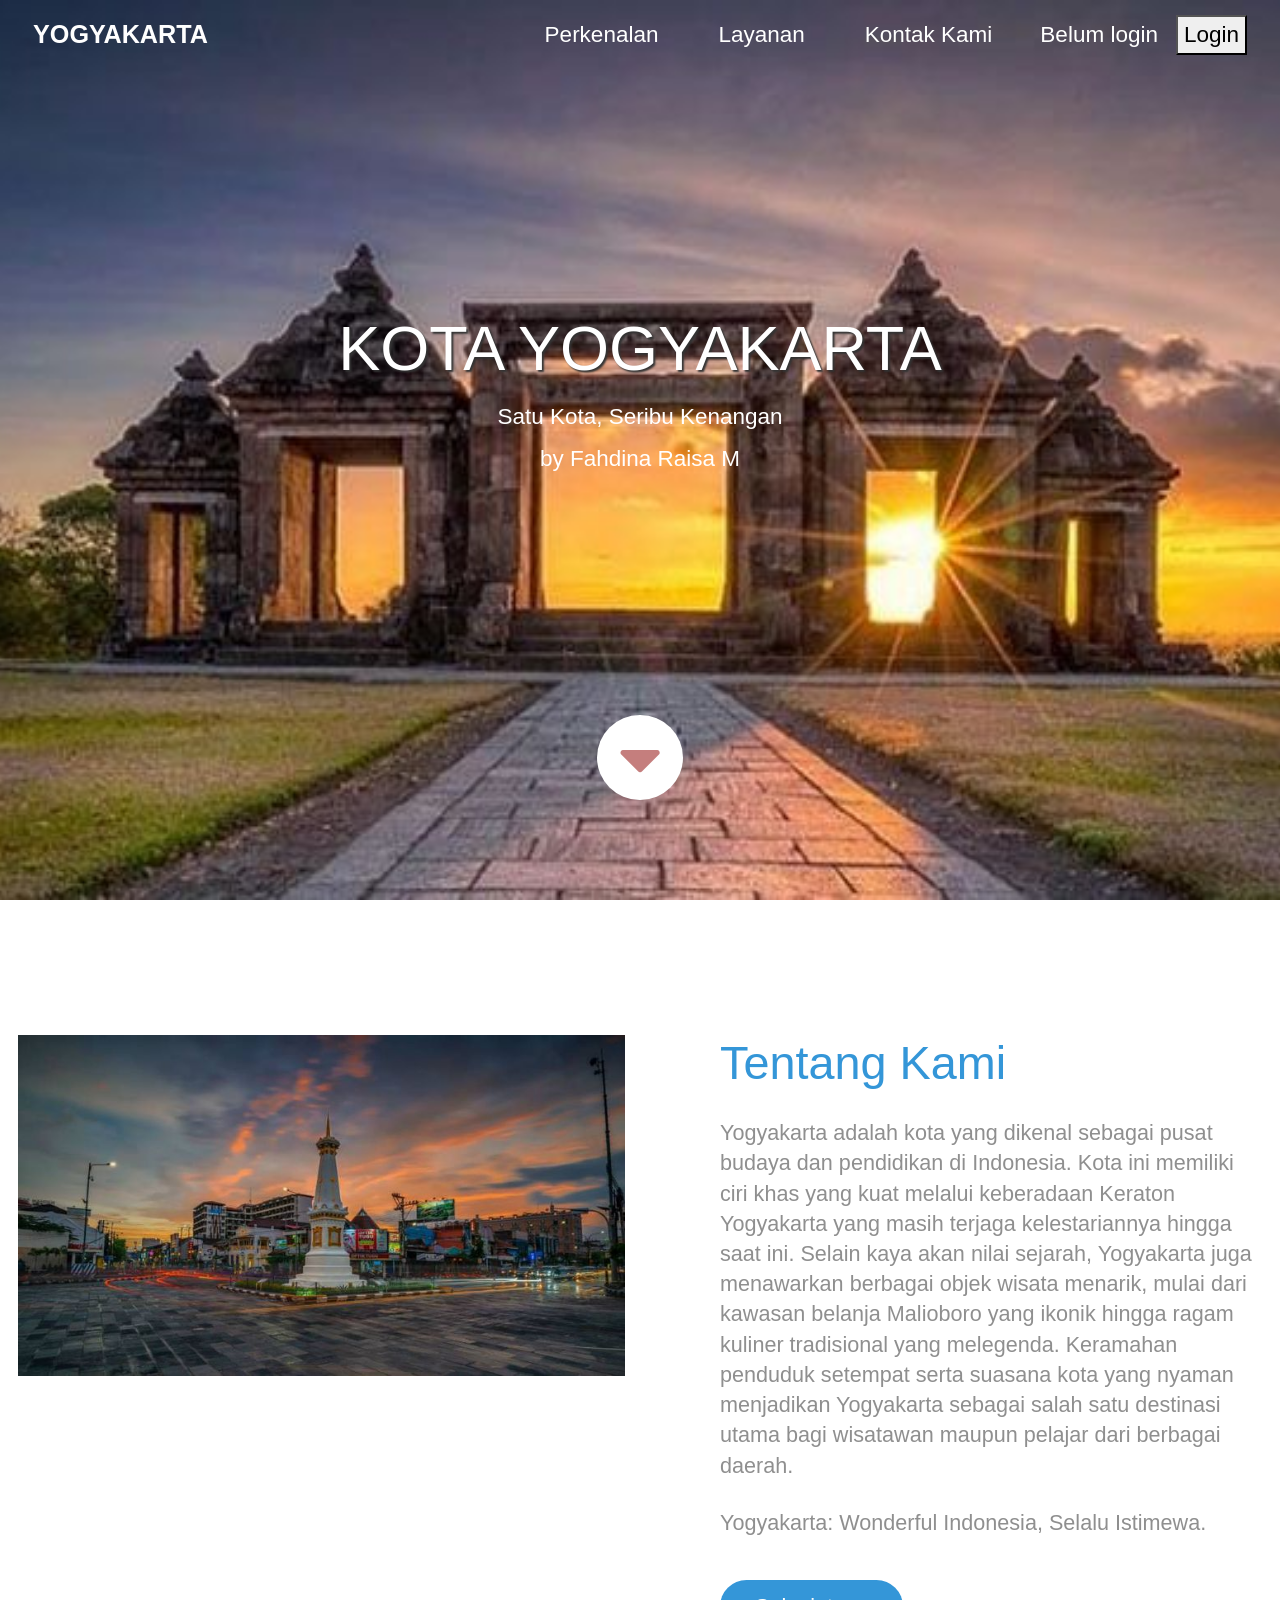
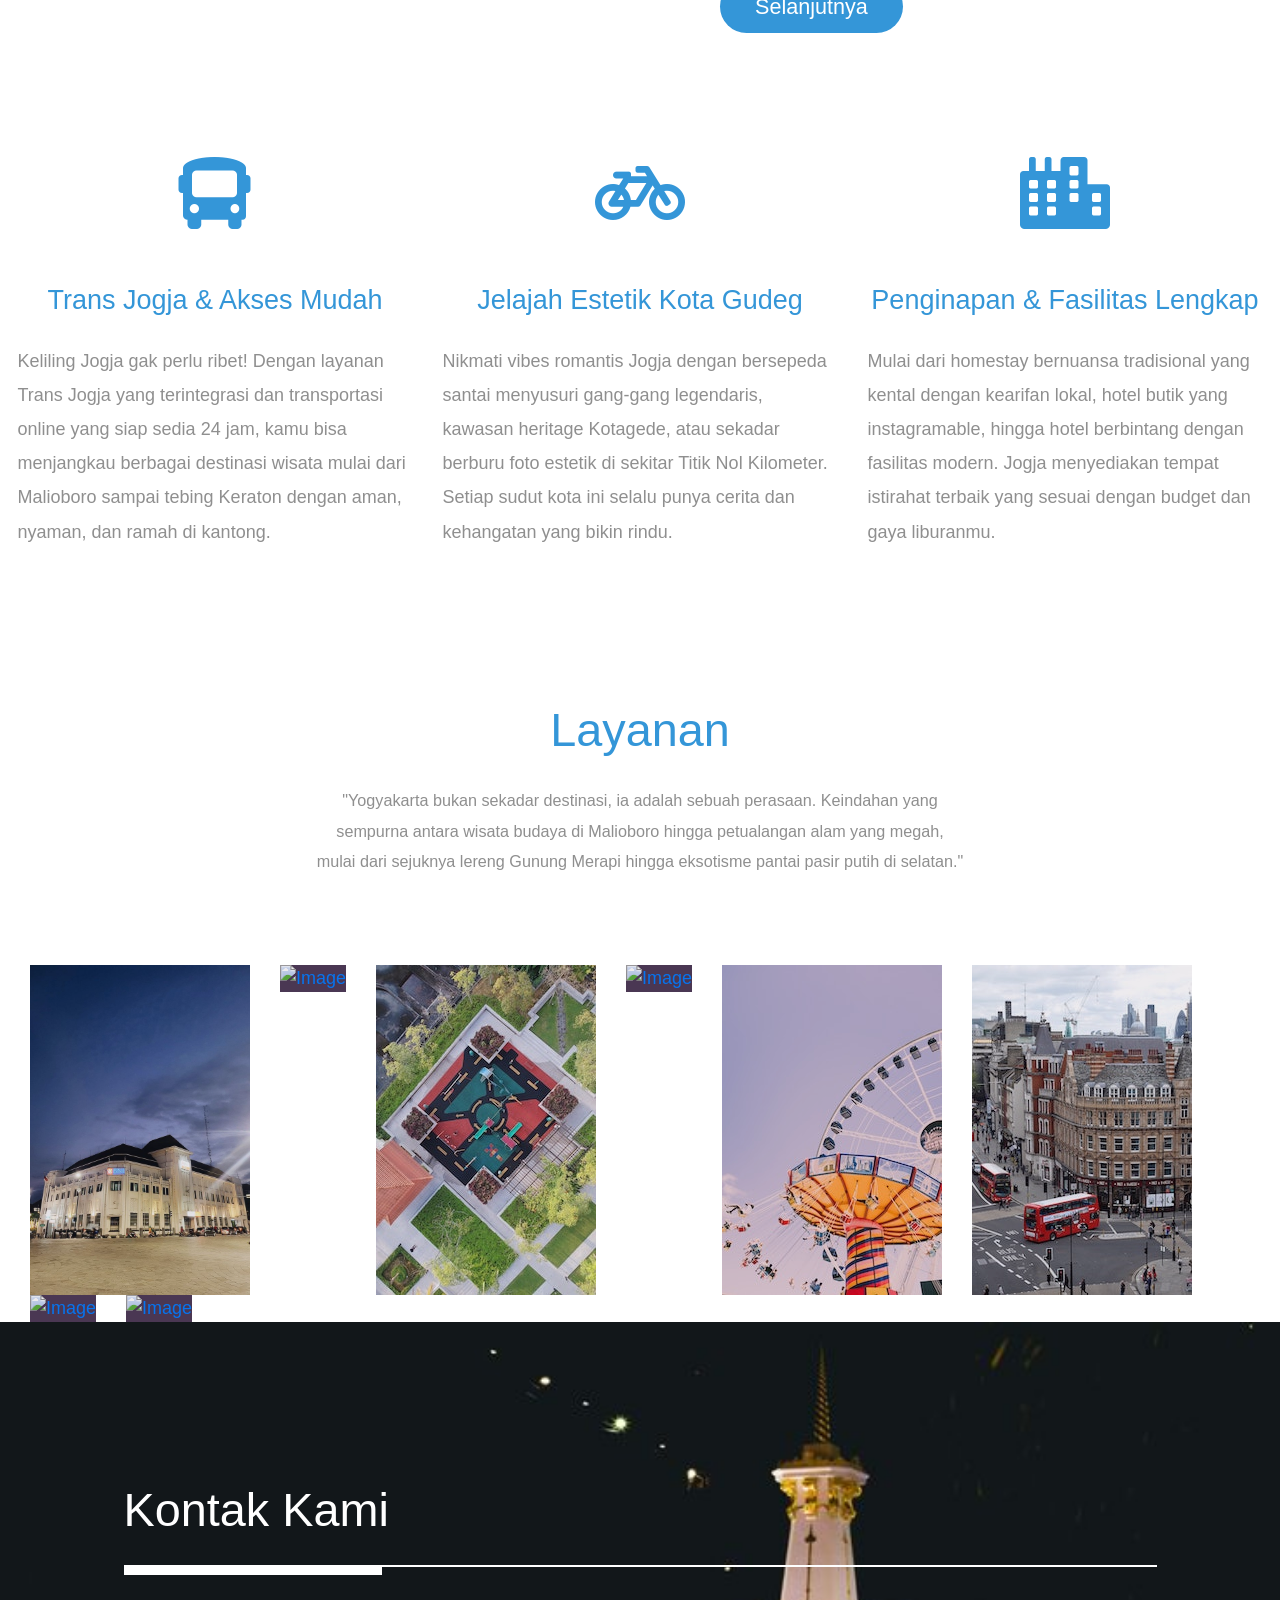
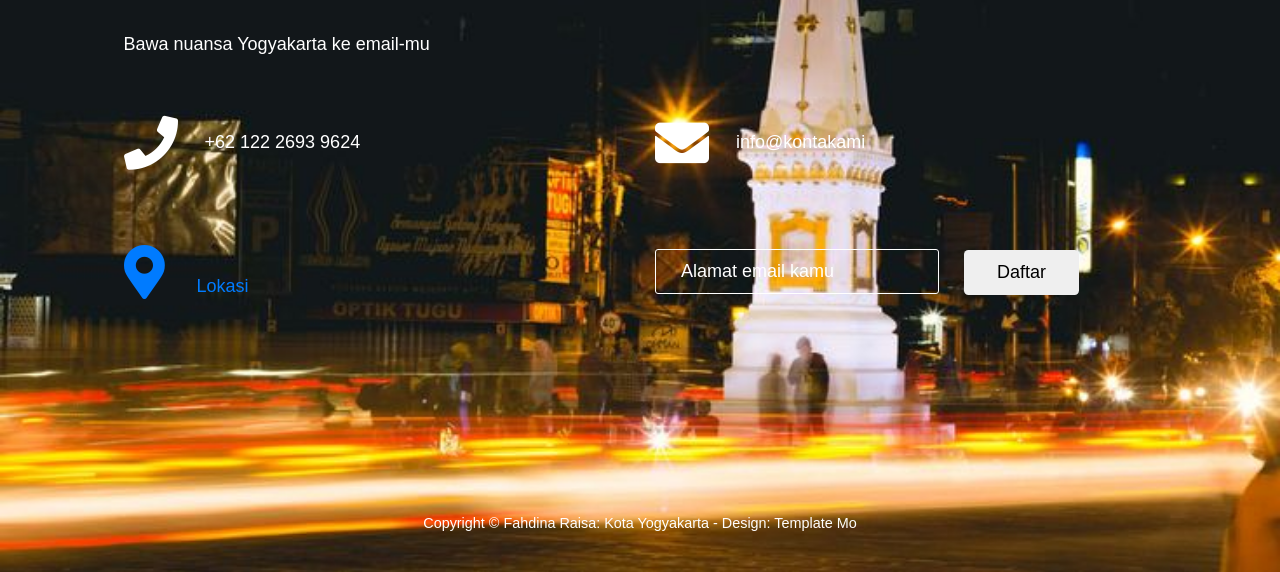
==== index.html @ 6146afab "Update index.html" ====
<!DOCTYPE html>
<html lang="en">
  <head>
    <meta charset="UTF-8" />
    <meta name="viewport" content="width=device-width, initial-scale=1.0" />
    <meta http-equiv="X-UA-Compatible" content="ie=edge" />
    <title>Liburan ke Jogja Yuk!</title>
    <link rel="stylesheet" href="fontawesome-5.5/css/all.min.css" />
    <link rel="stylesheet" href="slick/slick.css">
    <link rel="stylesheet" href="slick/slick-theme.css">
    <link rel="stylesheet" href="magnific-popup/magnific-popup.css">
    <link rel="stylesheet" href="css/bootstrap.min.css" />
    <link rel="stylesheet" href="css/templatemo-style.css" />
    <!--
	The Town
	https://templatemo.com/tm-525-the-town
	-->
  </head>
  <body>    
    <!-- Hero section -->
   <section id="hero" class="text-white tm-font-big tm-parallax" style="background-image: url('img/bg-jogja-01.jpg') !important; background-size: cover !important; background-position: center !important;">
      <!-- Navigation -->
   <nav class="navbar navbar-expand-md tm-navbar" id="tmNav">              
  <div class="container">   
    <div class="tm-next">
        <a href="#hero" class="navbar-brand">YOGYAKARTA</a>
    </div>             
      
    <button class="navbar-toggler" type="button" data-toggle="collapse" data-target="#navbarSupportedContent" aria-controls="navbarSupportedContent" aria-expanded="false" aria-label="Toggle navigation">
      <i class="fas fa-bars navbar-toggler-icon"></i>
    </button>
    
    <div class="collapse navbar-collapse" id="navbarSupportedContent">
      <ul class="navbar-nav ml-auto">
        <li class="nav-item">
            <a class="nav-link tm-nav-link" href="#introduction">Perkenalan</a>
        </li>
        <li class="nav-item">
            <a class="nav-link tm-nav-link" href="#work">Layanan</a>
        </li>
        <li class="nav-item">
            <a class="nav-link tm-nav-link" href="#contact">Kontak Kami</a>
        </li>     
        
        <li class="nav-item d-flex align-items-center ml-md-3">
          <p id="userInfo" class="mb-0 text-white mr-3">Belum login</p>
          <div id="authArea">
           <button onclick="window.location.href='loginn/index.html'" class="nav-cta">Login</button>
          </div>
        </li>
        </ul>
    </div>        
  </div>
</nav>
      
      <div class="text-center tm-hero-text-container">
        <div class="tm-hero-text-container-inner">
            <h2 class="tm-hero-title">KOTA YOGYAKARTA</h2>
            <p class="tm-hero-subtitle">
              Satu Kota, Seribu Kenangan
              <br /> by Fahdina Raisa M
            </p>
        </div>        
      </div>

      <div class="tm-next tm-intro-next">
        <a href="#introduction" class="text-center tm-down-arrow-link">
          <i class="fas fa-3x fa-caret-down tm-down-arrow"></i>
        </a>
      </div>      
    </section>

    <section id="introduction" class="tm-section-pad-top">
      <div class="container">
        <div class="row">
          <div class="col-lg-6">
            <img src="img/Apakah Benar Kota Jogja Sebagai Kota Yang Paling Menarik_.jpg" alt="Image" class="img-fluid tm-intro-img" />
          </div>
          <div class="col-lg-6">
            <div class="tm-intro-text-container">
                <h2 class="tm-text-primary mb-4 tm-section-title">Tentang Kami</h2>
                <p class="mb-4 tm-intro-text">
                  Yogyakarta adalah kota yang dikenal sebagai pusat budaya dan pendidikan di Indonesia. 
				  Kota ini memiliki ciri khas yang kuat melalui keberadaan Keraton Yogyakarta yang masih 
				  terjaga kelestariannya hingga saat ini. Selain kaya akan nilai sejarah, Yogyakarta juga menawarkan 
				  berbagai objek wisata menarik, mulai dari kawasan belanja Malioboro yang ikonik hingga ragam kuliner 
				  tradisional yang melegenda. Keramahan penduduk setempat serta suasana kota yang nyaman menjadikan Yogyakarta 
				  sebagai salah satu destinasi utama bagi wisatawan maupun pelajar dari berbagai daerah.
              </p>
                <p class="mb-5 tm-intro-text">
                 Yogyakarta: Wonderful Indonesia, Selalu Istimewa. </p>
                <div class="tm-next">
                  <a href="#work" class="tm-intro-text tm-btn-primary">Selanjutnya</a>
                </div>
            </div>
          </div>
        </div>

        <div class="row tm-section-pad-top">
          <div class="col-lg-4">
            <i class="fas fa-4x fa-bus text-center tm-icon"></i>
            <h4 class="text-center tm-text-primary mb-4">Trans Jogja & Akses Mudah</h4>
            <p>
             Keliling Jogja gak perlu ribet! Dengan layanan Trans Jogja yang terintegrasi dan transportasi online yang siap sedia 24 jam, kamu bisa 
			 menjangkau berbagai destinasi wisata mulai dari Malioboro sampai tebing Keraton dengan aman, nyaman, dan ramah di kantong.
            </p>
          </div>
        
        <div class="col-lg-4 mt-5 mt-lg-0">
          <i class="fas fa-4x fa-bicycle text-center tm-icon"></i>
          <h4 class="text-center tm-text-primary mb-4">Jelajah Estetik Kota Gudeg</h4>
          <p>
            Nikmati vibes romantis Jogja dengan bersepeda santai menyusuri gang-gang legendaris, kawasan heritage Kotagede, atau sekadar 
			berburu foto estetik di sekitar Titik Nol Kilometer. Setiap sudut kota ini selalu punya cerita dan kehangatan yang bikin rindu.
          </p>
        </div>
        <div class="col-lg-4 mt-5 mt-lg-0">
          <i class="fas fa-4x fa-city text-center tm-icon"></i>
          <h4 class="text-center tm-text-primary mb-4">Penginapan & Fasilitas Lengkap</h4>
          <p>
            Mulai dari homestay bernuansa tradisional yang kental dengan kearifan lokal, hotel butik yang instagramable, 
			hingga hotel berbintang dengan 
			fasilitas modern. Jogja menyediakan tempat istirahat terbaik yang sesuai dengan budget dan gaya liburanmu.
          </p>
        </div>
      </div>
    </section>
    <section id="work" class="tm-section-pad-top">
      <div class="container tm-container-gallery">
        <div class="row">
          <div class="text-center col-12">
              <h2 class="tm-text-primary tm-section-title mb-4">Layanan</h2>
              <p class="mx-auto tm-work-description">
                "Yogyakarta bukan sekadar destinasi, ia adalah sebuah perasaan. Keindahan yang sempurna antara 
				 wisata budaya di Malioboro hingga petualangan alam yang megah, 
				 mulai dari sejuknya lereng Gunung Merapi hingga eksotisme pantai pasir putih di selatan."
              </p>
          </div>            
        </div>
        <div class="row">
            <div class="col-12">
                <div class="mx-auto tm-gallery-container">
                    <div class="grid tm-gallery">
                      <a href="img/jogja-img-01.jpeg">
                        <figure class="effect-honey tm-gallery-item">
                          <img src="img/jogja-tn-01.jpeg" alt="Image" class="img-fluid">
                          <figcaption>
                            <h2><i>Jelajah <span>Sudut</span> Jalan</i></h2>
                          </figcaption>
                        </figure>
                      </a>
                      <a href="img/gallery-img-02.jpg">
                        <figure class="effect-honey tm-gallery-item">
                          <img src="img/gallery-tn-02.jpg" alt="Image" class="img-fluid">
                          <figcaption>
                            <h2><i>Pesona <span>Gunung</span> Merapi</i></h2>
                          </figcaption>
                        </figure>
                      </a>
                      <a href="img/gallery-img-03.jpg">
                        <figure class="effect-honey tm-gallery-item">
                          <img src="img/gallery-tn-03.jpg" alt="Image" class="img-fluid">
                          <figcaption>
                            <h2><i>Warisan <span>Budaya</span> Leluhur</i></h2>
                          </figcaption>
                        </figure>
                      </a>
                      <a href="img/gallery-img-04.jpg">
                        <figure class="effect-honey tm-gallery-item">
                          <img src="img/gallery-tn-04.jpg" alt="Image" class="img-fluid">
                          <figcaption>
                            <h2><i>Surga <span>Pesisir</span> Jogja</i></h2>
                          </figcaption>
                        </figure>
                      </a>
                      <a href="img/gallery-img-05.jpg">
                        <figure class="effect-honey tm-gallery-item">
                          <img src="img/gallery-tn-05.jpg" alt="Image" class="img-fluid">
                          <figcaption>
                            <h2><i>Wisata <span>Belanja</span> Asyik</i></h2>
                          </figcaption>
                        </figure>
                      </a>
                      <a href="img/gallery-img-06.jpg">
                        <figure class="effect-honey tm-gallery-item">
                          <img src="img/gallery-tn-06.jpg" alt="Image" class="img-fluid">
                          <figcaption>
                            <h2><i>Kerap <span>Malam</span> Kota</i></h2>
                          </figcaption>
                        </figure>
                      </a>
                      <a href="img/gallery-img-01.jpg">
                        <figure class="effect-honey tm-gallery-item">
                          <img src="img/gallery-tn-01.jpg" alt="Image" class="img-fluid">
                          <figcaption>
                            <h2><i>Jelajah <span>Alam</span> Sungai</i></h2>
                          </figcaption>
                        </figure>
                      </a>
                      <a href="img/gallery-img-02.jpg">
                        <figure class="effect-honey tm-gallery-item">
                          <img src="img/gallery-tn-02.jpg" alt="Image" class="img-fluid">
                          <figcaption>
                            <h2><i>Pentas <span>Seni</span> Epik</i></h2>
                          </figcaption>
                        </figure>
                      </a>
                    </div>
                </div>                
            </div>        
          </div>
      </div>
    </section>

    <!-- Contact -->
    <section id="contact" class="tm-section-pad-top tm-parallax-2">
      <div class="container tm-container-contact">
        <div class="row">
            <div class="col-12">
                <h2 class="mb-4 tm-section-title">Kontak Kami</h2>
                <div class="mb-5 tm-underline">
                  <div class="tm-underline-inner"></div>
                </div>
                <p class="mb-5">
                 Bawa nuansa Yogyakarta ke email-mu
                </p>
            </div>
            
            <div class="col-sm-12 col-md-6 d-flex align-items-center tm-contact-item">
              <a href="tel:0100200340" class="tm-contact-item-link">
                  <i class="fas fa-3x fa-phone mr-4"></i>
                  <span class="mb-0">+62 122 2693 9624</span>
              </a>              
            </div>
            <div class="col-sm-12 col-md-6 d-flex align-items-center tm-contact-item">
              <a href="mailto:info@company.co" class="tm-contact-item-link">
                  <i class="fas fa-3x fa-envelope mr-4"></i>
                  <span class="mb-0">info@kontakami</span>
              </a>              
            </div>
            <div class="col-sm-12 col-md-6 d-flex align-items-center tm-contact-item">
              <a href="https://maps.google.com/maps?vet=10CAAQoqAOahcKEwjI1JK4q8eUAxUAAAAAHQAAAAAQCw..i&rlz=1C1UEAD_enID1075ID1075&pvq=OhYweDA6MHhlYmJmMjhlZTI4MGNlMTBm&fvr=1&cs=1&um=1&ie=UTF-8&fb=1&gl=id&sa=X&ftid=0x2e7a57599a1f9397:0xebbf28ee280ce10f">
                  <i class="fas fa-3x fa-map-marker-alt mr-4"></i>
                  <span class="mb-0">Lokasi</span>
              </a>              
            </div>
            <div class="col-sm-12 col-md-6 d-flex align-items-center tm-contact-item">
              <form action="" method="get">
                <input name="email" type="email" placeholder="Alamat email kamu" class="tm-input" required />
               <button type="submit" class="btn tm-btn-submit">Daftar</button>
              </form>
            </div>
        </div>
      </div>
      <footer class="text-center small tm-footer">
          <p class="mb-0">
            Copyright &copy; Fahdina Raisa: Kota Yogyakarta
            
            - Design: <a rel="nofollow" href="https://templatemo.com" class="tm-footer-link">Template Mo</a>
          </p>
        </footer>
    </section>
    <script src="js/jquery-1.9.1.min.js"></script>     
    <script src="slick/slick.min.js"></script>
    <script src="magnific-popup/jquery.magnific-popup.min.js"></script>
    <script src="js/jquery.singlePageNav.min.js"></script>     
    <script src="js/bootstrap.min.js"></script> 
    <script>

      function getOffSet(){
        var _offset = 450;
        var windowHeight = window.innerHeight;

        if(windowHeight > 500) {
          _offset = 400;
        } 
        if(windowHeight > 680) {
          _offset = 300
        }
        if(windowHeight > 830) {
          _offset = 210;
        }

        return _offset;
      }

      function setParallaxPosition($doc, multiplier, $object){
        var offset = getOffSet();
        var from_top = $doc.scrollTop(),
          bg_css = 'center ' +(multiplier * from_top - offset) + 'px';
        $object.css({"background-position" : bg_css });
      }

      // Parallax function
      // Adapted based on https://codepen.io/roborich/pen/wpAsm        
      var background_image_parallax = function($object, multiplier, forceSet){
        multiplier = typeof multiplier !== 'undefined' ? multiplier : 0.5;
        multiplier = 1 - multiplier;
        var $doc = $(document);
        // $object.css({"background-attatchment" : "fixed"});

        if(forceSet) {
          setParallaxPosition($doc, multiplier, $object);
        } else {
          $(window).scroll(function(){          
            setParallaxPosition($doc, multiplier, $object);
          });
        }
      };

      var background_image_parallax_2 = function($object, multiplier){
        multiplier = typeof multiplier !== 'undefined' ? multiplier : 0.5;
        multiplier = 1 - multiplier;
        var $doc = $(document);
        $object.css({"background-attachment" : "fixed"});
        $(window).scroll(function(){
          var firstTop = $object.offset().top,
              pos = $(window).scrollTop(),
              yPos = Math.round((multiplier * (firstTop - pos)) - 186);              

          var bg_css = 'center ' + yPos + 'px';

          $object.css({"background-position" : bg_css });
        });
      };
      
      $(function(){
        // Hero Section - Background Parallax
        background_image_parallax($(".tm-parallax"), 0.30, false);
        background_image_parallax_2($("#contact"), 0.80);   
        
        // Handle window resize
        window.addEventListener('resize', function(){
          background_image_parallax($(".tm-parallax"), 0.30, true);
        }, true);

        // Detect window scroll and update navbar
        $(window).scroll(function(e){          
          if($(document).scrollTop() > 120) {
            $('.tm-navbar').addClass("scroll");
          } else {
            $('.tm-navbar').removeClass("scroll");
          }
        });
        
        // Close mobile menu after click 
        $('#tmNav a').on('click', function(){
          $('.navbar-collapse').removeClass('show'); 
        })

        // Scroll to corresponding section with animation
        $('#tmNav').singlePageNav();        
        
        // Add smooth scrolling to all links
        // https://www.w3schools.com/howto/howto_css_smooth_scroll.asp
        $("a").on('click', function(event) {
          if (this.hash !== "") {
            event.preventDefault();
            var hash = this.hash;

            $('html, body').animate({
              scrollTop: $(hash).offset().top
            }, 400, function(){
              window.location.hash = hash;
            });
          } // End if
        });

        // Pop up
        $('.tm-gallery').magnificPopup({
          delegate: 'a',
          type: 'image',
          gallery: { enabled: true }
        });

        // Gallery
        $('.tm-gallery').slick({
          dots: true,
          infinite: false,
          slidesToShow: 5,
          slidesToScroll: 2,
          responsive: [
          {
            breakpoint: 1199,
            settings: {
              slidesToShow: 4,
              slidesToScroll: 2
            }
          },
          {
            breakpoint: 991,
            settings: {
              slidesToShow: 3,
              slidesToScroll: 2
            }
          },
          {
            breakpoint: 767,
            settings: {
              slidesToShow: 2,
              slidesToScroll: 1
            }
          },
          {
            breakpoint: 480,
            settings: {
              slidesToShow: 1,
              slidesToScroll: 1
            }
          }
        ]
        });
      });
	}); 
</script> <script>
    const urlParams = new URLSearchParams(window.location.search);
    const username = urlParams.get('username');

    if (username) {
        document.getElementById('userInfo').textContent = "Halo, " + username;
        document.getElementById('authArea').style.display = 'none';
    }
</script>

<script src="login/js/welcome.js"></script>
  </body>
  </html>
---- css/templatemo-style.css ----
/*

The Town

https://templatemo.com/tm-525-the-town

*/

html {
  font-size: 18px;
}

body {
  color: #8f8f8f;
  margin: 0;
  padding: 0;
  overflow-x: hidden;
}
a {
  transition: all 0.3s ease;
}

a:hover,
a:focus {
  text-decoration: none;
}

a:focus {
  outline: none;
}

.btn {
  padding: 8px 32px;
}

.btn:hover {
  background-color: #ced4da;
}

.tm-section-pad-top {
  padding-top: 135px;
}

.tm-text-primary {
  color: #3496d8;
}

.tm-font-big {
  font-size: 1.25rem;
}

.tm-btn-primary {
  color: white;
  background-color: #3496d8;
  padding: 14px 35px;
  border-radius: 30px;
}

.tm-btn-primary:hover,
.tm-btn-primary:focus {
  color: white;
  background-color: #73c1f6;
}

/* Navbar */

.tm-navbar {
  position: fixed;
  width: 100%;
  z-index: 1000;
  background-color: transparent;
  transition: all 0.3s ease;
}

.tm-navbar.scroll {
  background-color: white;
  border-bottom: 1px solid #e9ecef;
}

.navbar-brand {
  color: white;
  font-size: 1.4rem;
  font-weight: bold;
}

.navbar-brand:hover,
.tm-navbar.scroll .navbar-brand:hover {
  color: #3496d8;
}

.tm-navbar.scroll .navbar-brand {
  color: #8f8f8f;
}

.nav-item {
  list-style: none;
}

.tm-nav-link {
  color: white;
}

.tm-navbar.scroll .tm-nav-link {
  color: #8f8f8f;
}

.tm-navbar.scroll .tm-nav-link:hover,
.tm-navbar.scroll .tm-nav-link.current,
.tm-nav-link:hover {
  color: #3496d8;
}

.navbar-toggler {
  border: 1px solid white;
  padding-left: 10px;
  padding-right: 10px;
}

.navbar-toggler-icon {
  color: white;
  padding-top: 6px;
}

.tm-navbar.scroll .navbar-toggler {
  border: 1px solid #8f8f8f;
}

.tm-navbar.scroll .navbar-toggler-icon {
  color: #8f8f8f;
}

/* Hero */

#hero {
  background-image: url(../img/bg-jogja-01.jpg);
  background-repeat: no-repeat;
  height: 100vh;
  min-height: 375px;
  position: relative;
}

@media (min-height: 830px) {
  #hero {
    background-position: center -210px;
  }
}

@media (min-height: 680px) and (max-height: 829px) {
  #hero {
    background-position: center -300px;
  }
}

@media (min-height: 500px) and (max-height: 679px) {
  #hero {
    background-position: center -400px;
  }
}

@media (max-height: 499px) {
  #hero {
    background-position: center -450px;
  }
}

.tm-hero-text-container {
  width: 100%;
  height: 100%;
  display: flex;
  flex-flow: column;
  justify-content: center;
}

.tm-hero-text-container-inner {
  margin-top: -90px;
}

.tm-hero-title {
  font-size: 3.5rem;
  text-shadow: 2px 2px 2px #333;
}

.tm-intro-next {
  position: absolute;
  bottom: 100px;
  left: 0;
  right: 0;
}

@media (max-height: 480px) {
  .tm-hero-text-container-inner {
    margin-top: -40px;
  }

  .tm-intro-next {
    bottom: 20px;
  }
}

.tm-down-arrow-link {
  display: block;
  margin-top: 18%;
}

.tm-down-arrow {
  color: #c57e7d;
  cursor: pointer;
  background: white;
  border-radius: 50%;
  padding: 10px 22px 8px;
  transition: all 0.3s ease;
}

.tm-down-arrow:hover,
.tm-down-arrow:focus {
  color: white;
  background: #3496d8;
}

/* Introduction */

.tm-section-title {
  font-size: 2.6rem;
  font-weight: normal;
}

.tm-intro-text {
  font-size: 1.2rem;
  line-height: 1.4;
}

.tm-icon {
  display: block;
  margin-bottom: 55px;
  color: #3496d8;
}

/* Work */

.tm-work-description {
  max-width: 650px;
  width: 100%;
  font-size: 0.9rem;
}

.tm-gallery-container {
  padding-top: 70px;
  padding-bottom: 120px;
}

.tm-gallery-item {
  margin: 0 15px;
}

.slick-dots {
  bottom: -65px;
}

.slick-dots li {
  margin: 0 13px;
}

.slick-dots li button:hover:before,
.slick-dots li button:focus:before,
.slick-dots li.slick-active button:before {
  opacity: 1;
  color: #3ba0dd;
}

.slick-dots li button:before {
  font-size: 26px;
}

/* Hover Effect */
/* Common style */
.grid figure {
  position: relative;
  float: left;
  overflow: hidden;
  /* margin: 10px 1%;
  min-width: 320px;
	max-width: 480px;
	max-height: 360px;
	width: 48%; */
  background: #3085a3;
  text-align: center;
  cursor: pointer;
}

.grid figure img {
  position: relative;
  display: block;
  min-height: 100%;
  max-width: 100%;
  opacity: 0.8;
}

.grid figure figcaption {
  padding: 2em;
  color: #fff;
  text-transform: uppercase;
  font-size: 1.25em;
  -webkit-backface-visibility: hidden;
  backface-visibility: hidden;
}

.grid figure figcaption::before,
.grid figure figcaption::after {
  pointer-events: none;
}

.grid figure figcaption,
.grid figure figcaption > a {
  position: absolute;
  top: 0;
  left: 0;
  width: 100%;
  height: 100%;
}

/* Anchor will cover the whole item by default */
/* For some effects it will show as a button */
.grid figure figcaption > a {
  z-index: 1000;
  text-indent: 200%;
  white-space: nowrap;
  font-size: 0;
  opacity: 0;
}

.grid figure h2 {
  word-spacing: -0.15em;
  font-weight: 300;
}

.grid figure h2 span {
  font-weight: 800;
}

.grid figure h2,
.grid figure p {
  margin: 0;
}

.grid figure p {
  letter-spacing: 1px;
  font-size: 68.5%;
}

/*---------------*/
/***** Honey *****/
/*---------------*/

figure.effect-honey {
  background: #4a3753;
  max-width: 220px;
}

figure.effect-honey img {
  opacity: 0.9;
  -webkit-transition: opacity 0.35s;
  transition: opacity 0.35s;
}

figure.effect-honey:hover img {
  opacity: 0.5;
}

figure.effect-honey figcaption::before {
  position: absolute;
  bottom: 0;
  left: 0;
  width: 100%;
  height: 10px;
  background: #3496d8;
  content: "";
  -webkit-transform: translate3d(0, 10px, 0);
  transform: translate3d(0, 10px, 0);
}

figure.effect-honey h2 {
  position: absolute;
  bottom: 0;
  left: 0;
  padding: 1em 1.5em;
  width: 100%;
  text-align: left;
  -webkit-transform: translate3d(0, -30px, 0);
  transform: translate3d(0, -30px, 0);
}

figure.effect-honey h2 i {
  font-style: normal;
  opacity: 0;
  -webkit-transition: opacity 0.35s, -webkit-transform 0.35s;
  transition: opacity 0.35s, transform 0.35s;
  -webkit-transform: translate3d(0, -30px, 0);
  transform: translate3d(0, -30px, 0);
}

figure.effect-honey figcaption::before,
figure.effect-honey h2 {
  -webkit-transition: -webkit-transform 0.35s;
  transition: transform 0.35s;
}

figure.effect-honey:hover figcaption::before,
figure.effect-honey:hover h2,
figure.effect-honey:hover h2 i {
  opacity: 1;
  -webkit-transform: translate3d(0, 0, 0);
  transform: translate3d(0, 0, 0);
}

/* Contact */

#contact {
  color: white;
  background-image: url(../img/bg-jogja-02.jpg);
  background-position: center;
  background-repeat: no-repeat;
  background-size: cover; /* Taruh di baris baru di sini */
  min-height: 850px;
  position: relative;
  padding-bottom: 50px;
  padding-top: 160px;
}

.tm-underline {
  border-top: 2px solid white;
  height: 8px;
  width: 100%;
}

.tm-underline-inner {
  width: 25%;
  height: 8px;
  background: white;
}

.tm-contact-item {
  margin-bottom: 75px;
}

.tm-contact-item-link {
  display: flex;
  align-items: center;
}

.tm-contact-item-link i,
.tm-contact-item-link span {
  color: white;
  transition: all 0.3s ease;
}

.tm-contact-item-link:hover i,
.tm-contact-item-link:hover span {
  color: #3496d8;
}

.tm-input {
  padding: 8px 25px;
  border-radius: 3px;
  border: 1px solid white;
  background: transparent;
  color: white;
}

::placeholder {
  /* Chrome, Firefox, Opera, Safari 10.1+ */
  color: white;
  opacity: 1; /* Firefox */
}

:-ms-input-placeholder {
  /* Internet Explorer 10-11 */
  color: white;
}

::-ms-input-placeholder {
  /* Microsoft Edge */
  color: white;
}

.tm-btn-submit {
  margin-left: 20px;
}

.tm-footer {
  position: absolute;
  bottom: 35px;
  left: 0;
  right: 0;
  padding: 0 15px;
}

.tm-footer-link {
  color: white;
}

.tm-footer-link:hover,
.tm-footer-link:focus {
  color: #3496d8;
  text-decoration: none;
}

p {
  line-height: 1.9;
}

@media (min-width: 768px) {
  .tm-intro-text-container {
    padding-left: 65px;
  }

  .navbar-expand-md .navbar-nav .nav-link {
    padding-right: 30px;
    padding-left: 30px;
  }
}

@media (min-width: 1200px) {
  .container {
    max-width: 1275px;
  }

  .tm-container-gallery {
    max-width: 1290px;
  }

  .tm-container-contact {
    max-width: 1063px;
  }
}

@media (max-width: 991px) {
  .tm-intro-text-container {
    padding-left: 15px;
    padding-top: 30px;
    max-width: 600px;
    margin-left: auto;
    margin-right: auto;
  }

  .tm-intro-img {
    display: block;
    margin-left: auto;
    margin-right: auto;
  }

  .tm-btn-submit {
    margin-left: 0;
    margin-top: 20px;
  }
}

@media (max-width: 767px) {
  .tm-btn-submit {
    margin-left: 20px;
    margin-top: 0;
  }

  .navbar-nav {
    max-width: 200px;
    text-align: right;
  }

  .navbar-collapse {
    background-color: rgb(255, 255, 255);
    padding: 10px;
    border-radius: 3px;
  }

  .navbar-collapse .nav-link {
    color: #8f8f8f;
  }
}

@media (max-width: 480px) {
  .tm-gallery-container {
    max-width: 220px;
    margin-left: auto;
    margin-right: auto;
  }

  .slick-dots li {
    margin: 0 8px;
  }

  .tm-gallery-item {
    margin: 0;
  }
}

@media (max-width: 420px) {
  .tm-btn-submit {
    display: block;
    margin-left: 0;
    margin-top: 20px;
  }
}
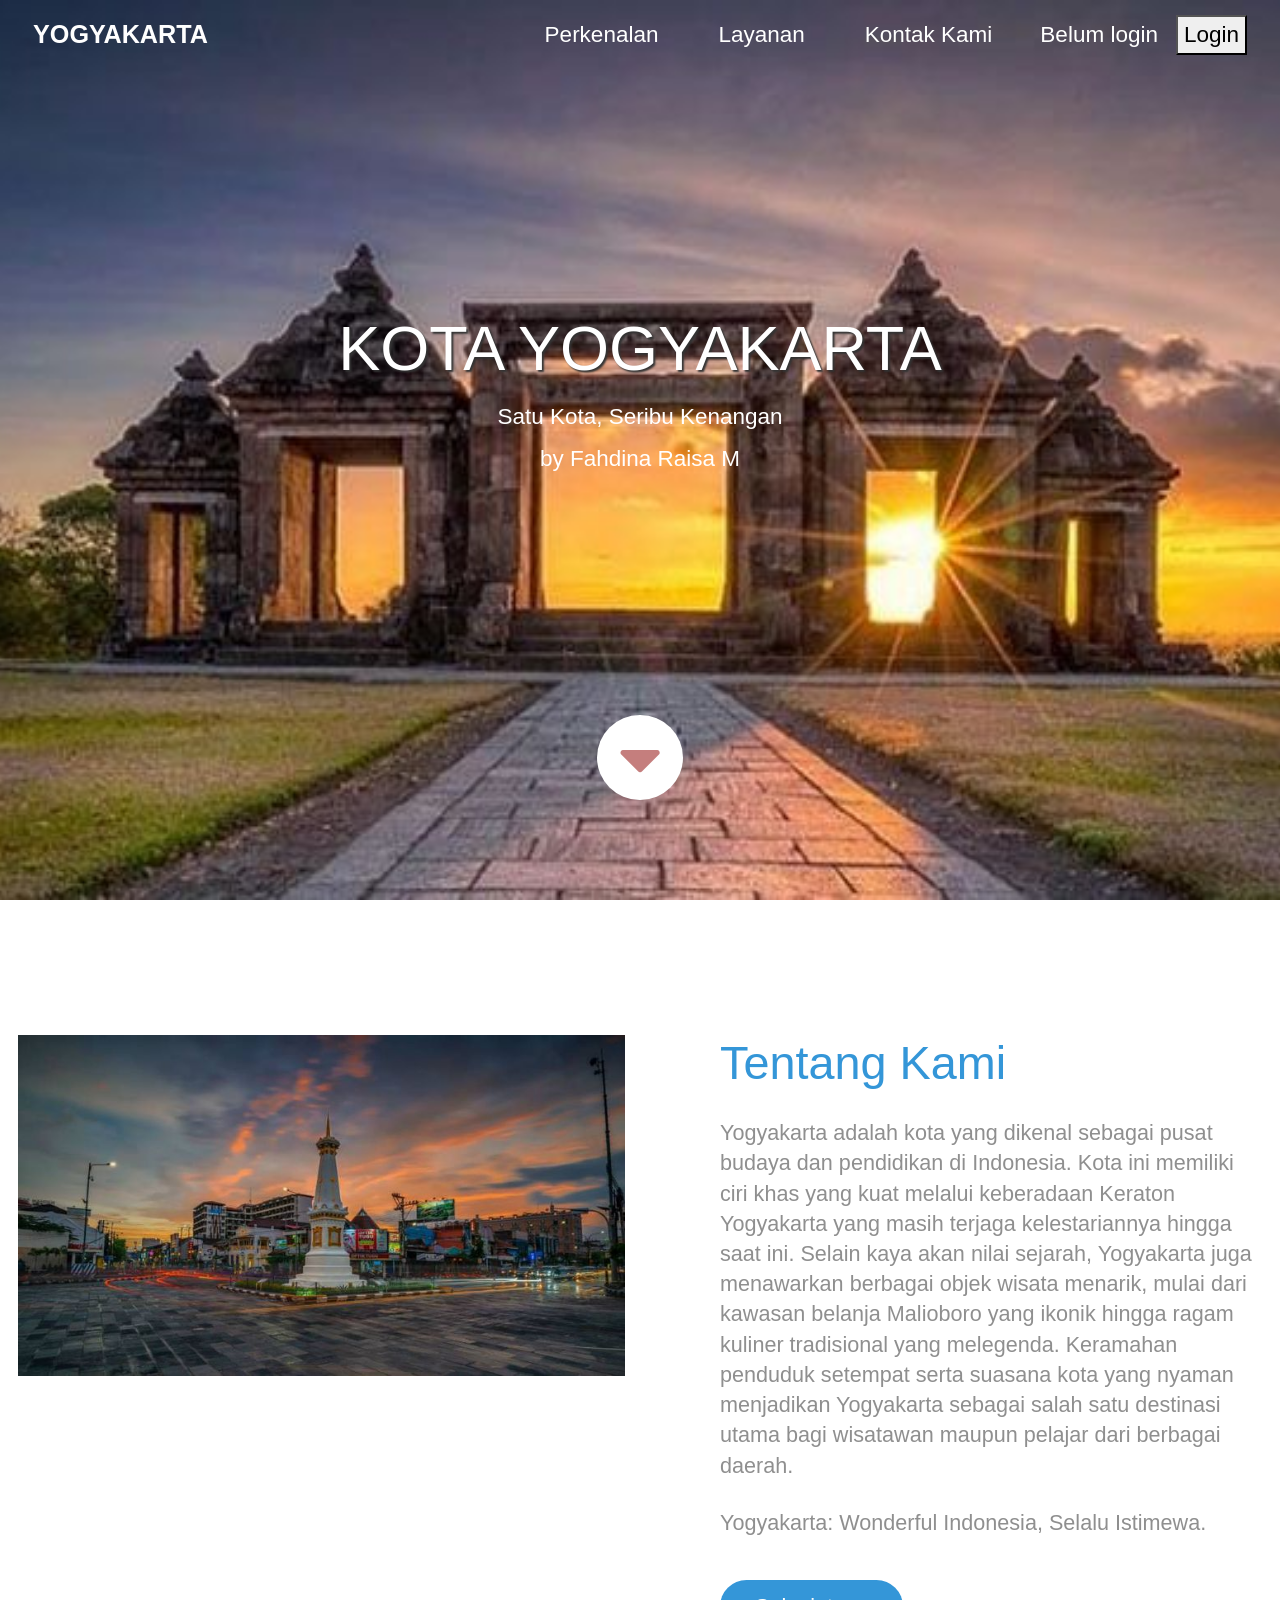
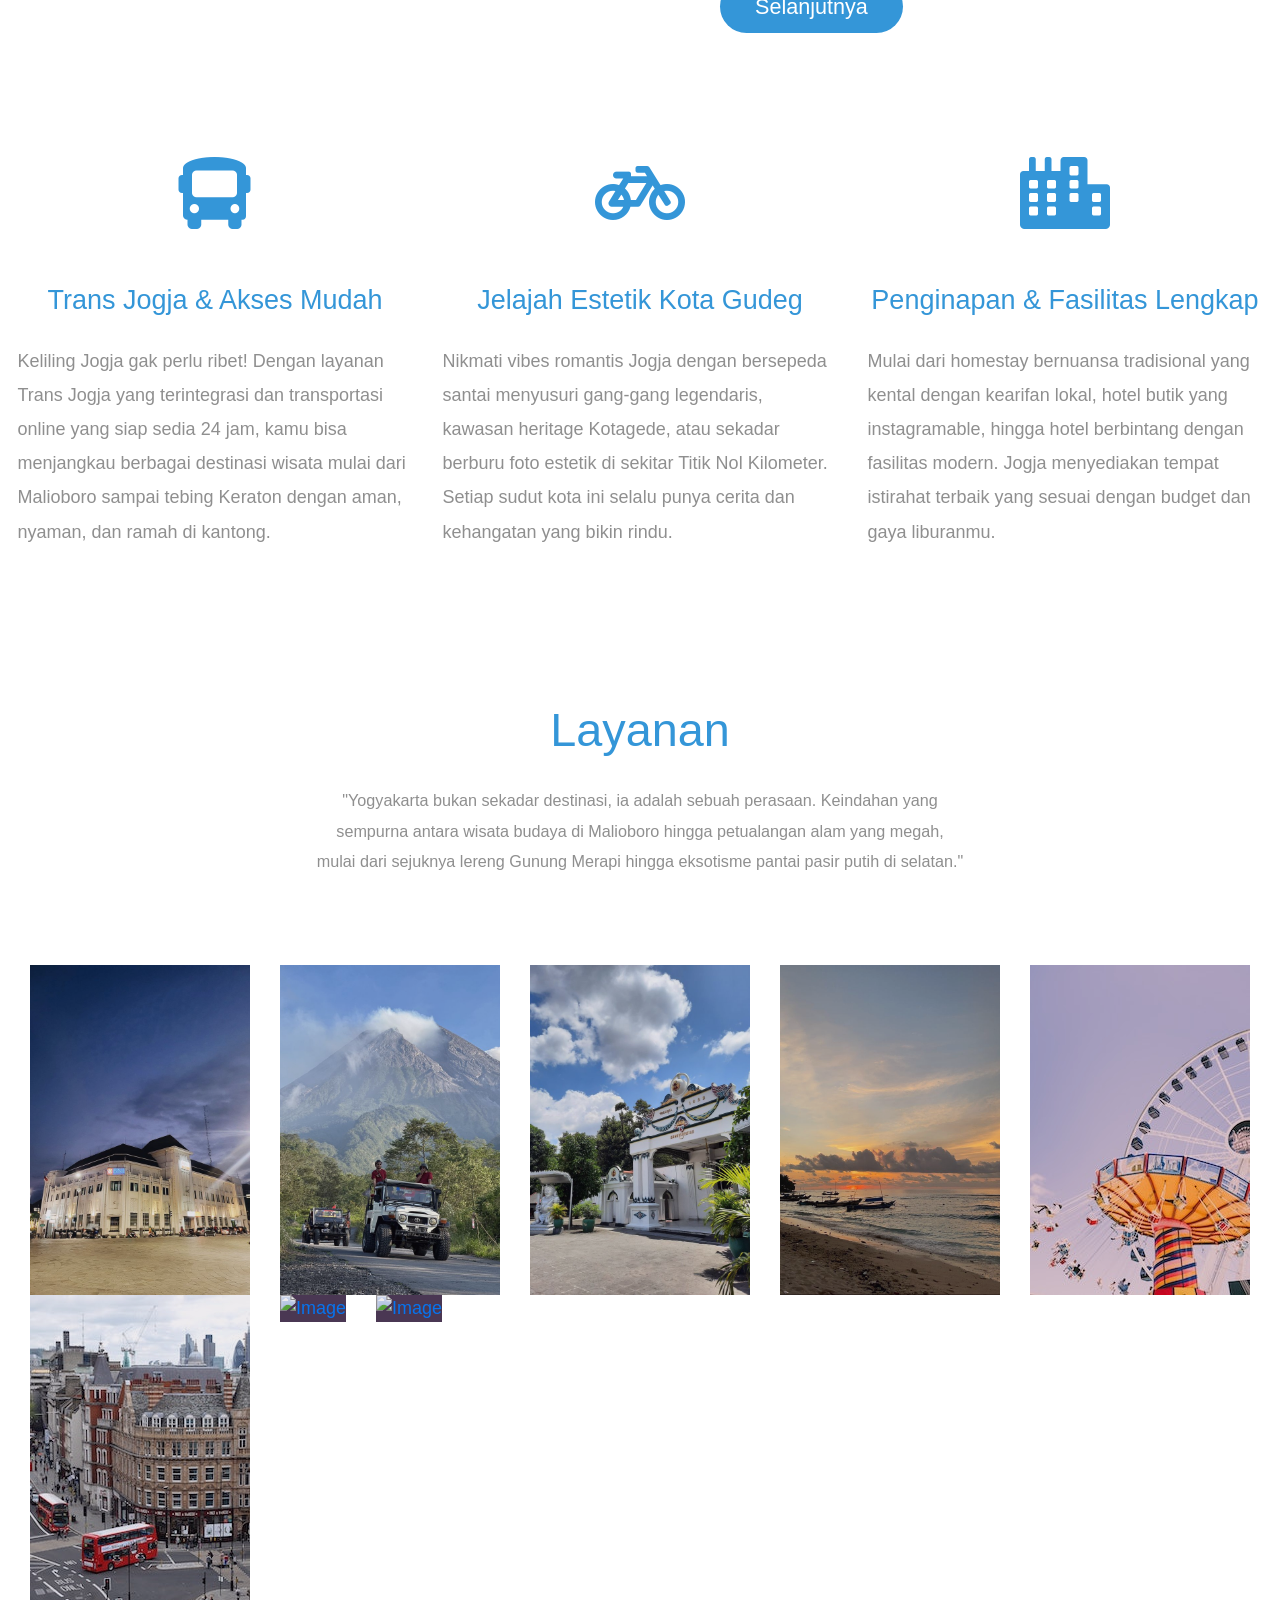
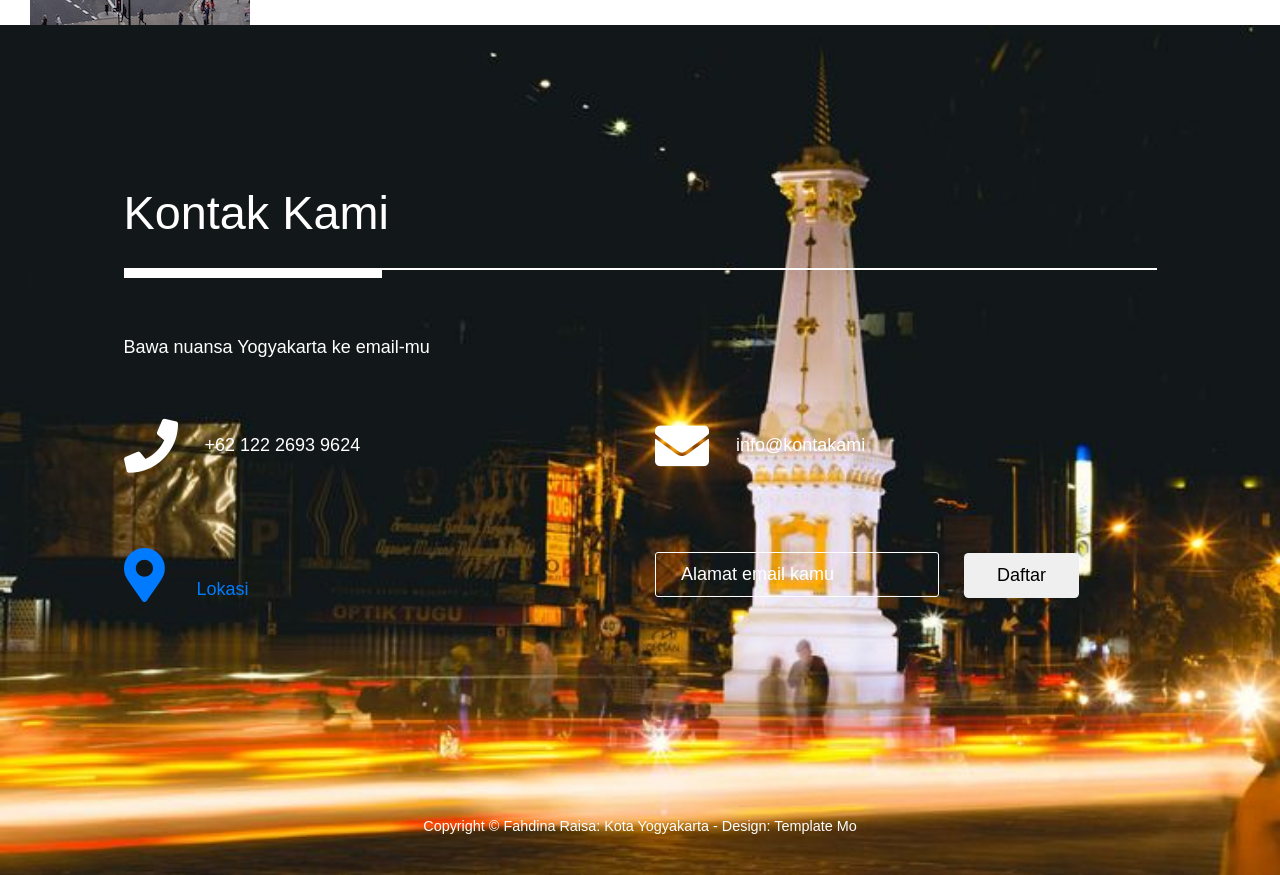
==== commit 7579da8d: "Update index.html" ====
--- a/index.html
+++ b/index.html
@@ -149,25 +149,25 @@
                           </figcaption>
                         </figure>
                       </a>
-                      <a href="img/gallery-img-02.jpg">
-                        <figure class="effect-honey tm-gallery-item">
-                          <img src="img/gallery-tn-02.jpg" alt="Image" class="img-fluid">
+                      <a href="img/jogja-img-02.jpeg">
+                        <figure class="effect-honey tm-gallery-item">
+                          <img src="img/jogja-tn-02.jpeg" alt="Image" class="img-fluid">
                           <figcaption>
                             <h2><i>Pesona <span>Gunung</span> Merapi</i></h2>
                           </figcaption>
                         </figure>
                       </a>
-                      <a href="img/gallery-img-03.jpg">
-                        <figure class="effect-honey tm-gallery-item">
-                          <img src="img/gallery-tn-03.jpg" alt="Image" class="img-fluid">
+                      <a href=img/jogja-img-03.jpeg">
+                        <figure class="effect-honey tm-gallery-item">
+                          <img src="img/jogja-tn-03.jpeg" alt="Image" class="img-fluid">
                           <figcaption>
                             <h2><i>Warisan <span>Budaya</span> Leluhur</i></h2>
                           </figcaption>
                         </figure>
                       </a>
-                      <a href="img/gallery-img-04.jpg">
-                        <figure class="effect-honey tm-gallery-item">
-                          <img src="img/gallery-tn-04.jpg" alt="Image" class="img-fluid">
+                      <a href="img/jogja-img-04.jpeg">
+                        <figure class="effect-honey tm-gallery-item">
+                          <img src="img/jogja-tn-04.jpeg" alt="Image" class="img-fluid">
                           <figcaption>
                             <h2><i>Surga <span>Pesisir</span> Jogja</i></h2>
                           </figcaption>
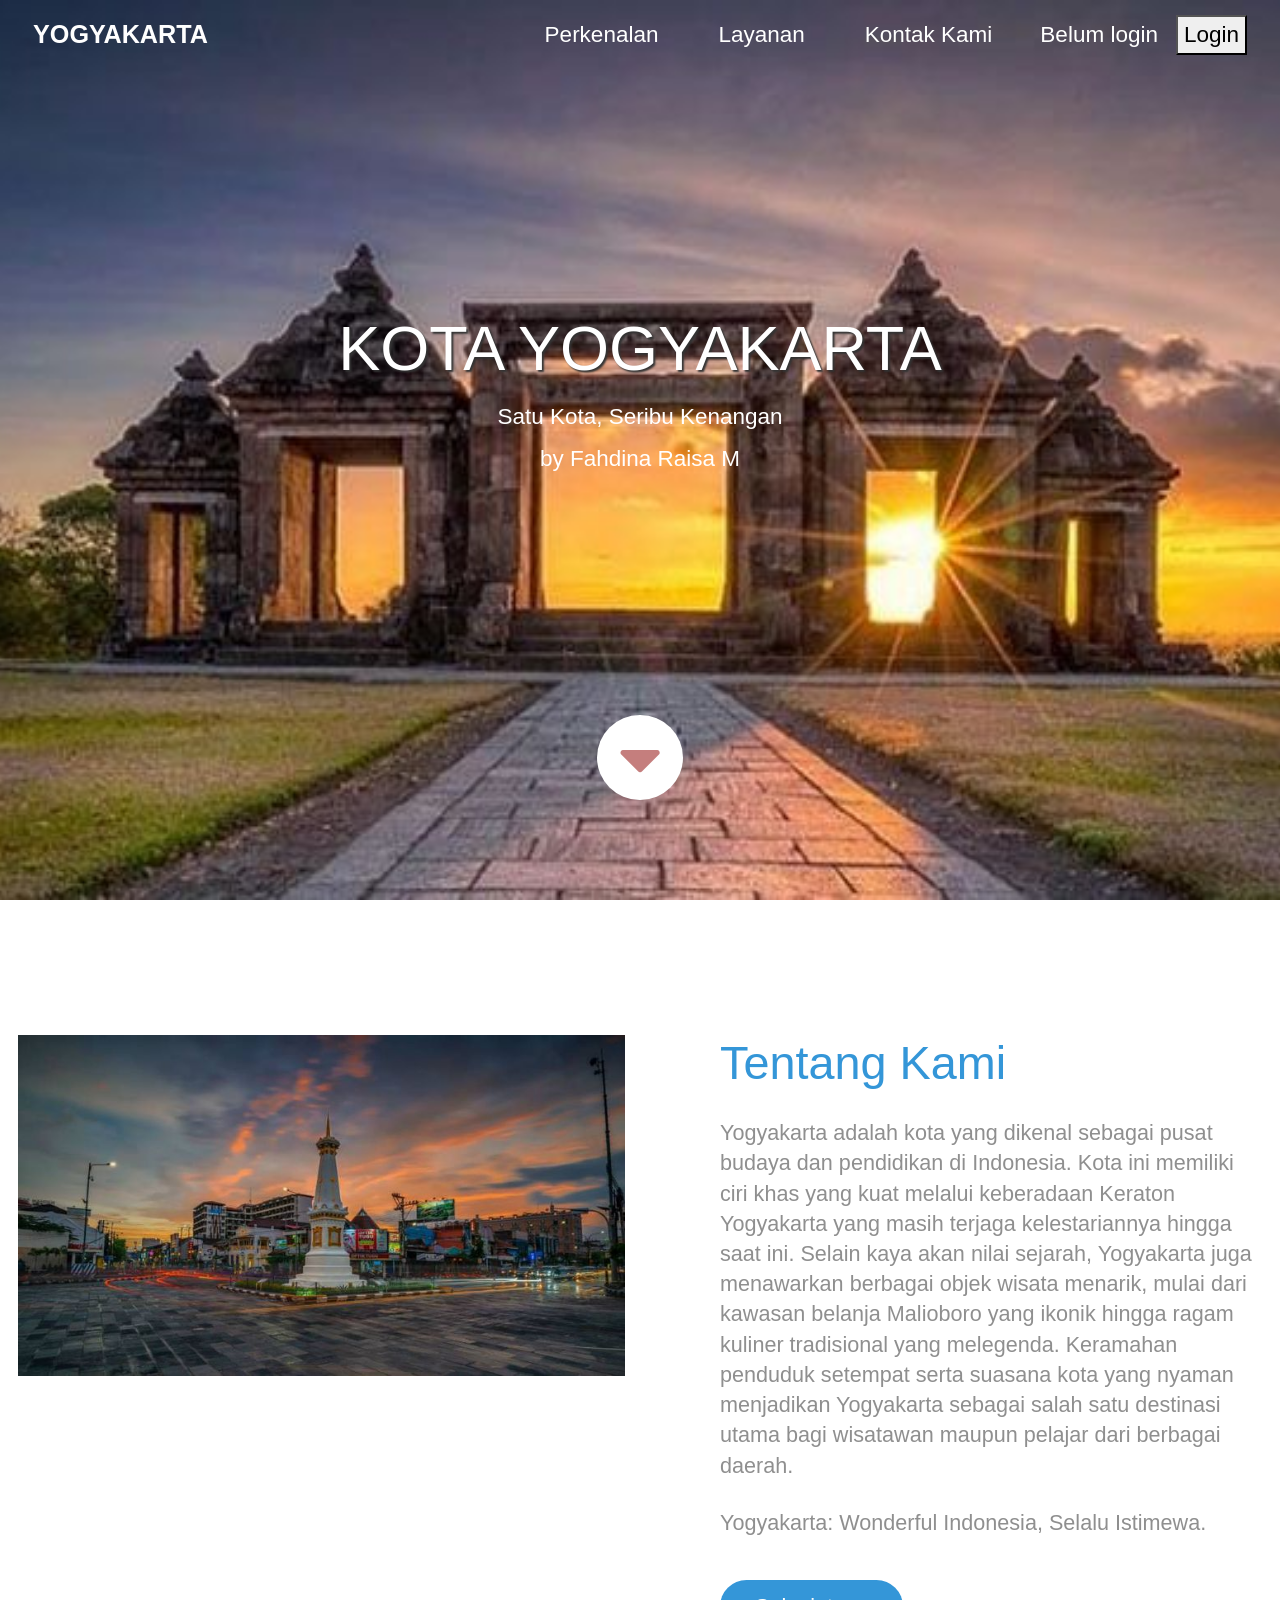
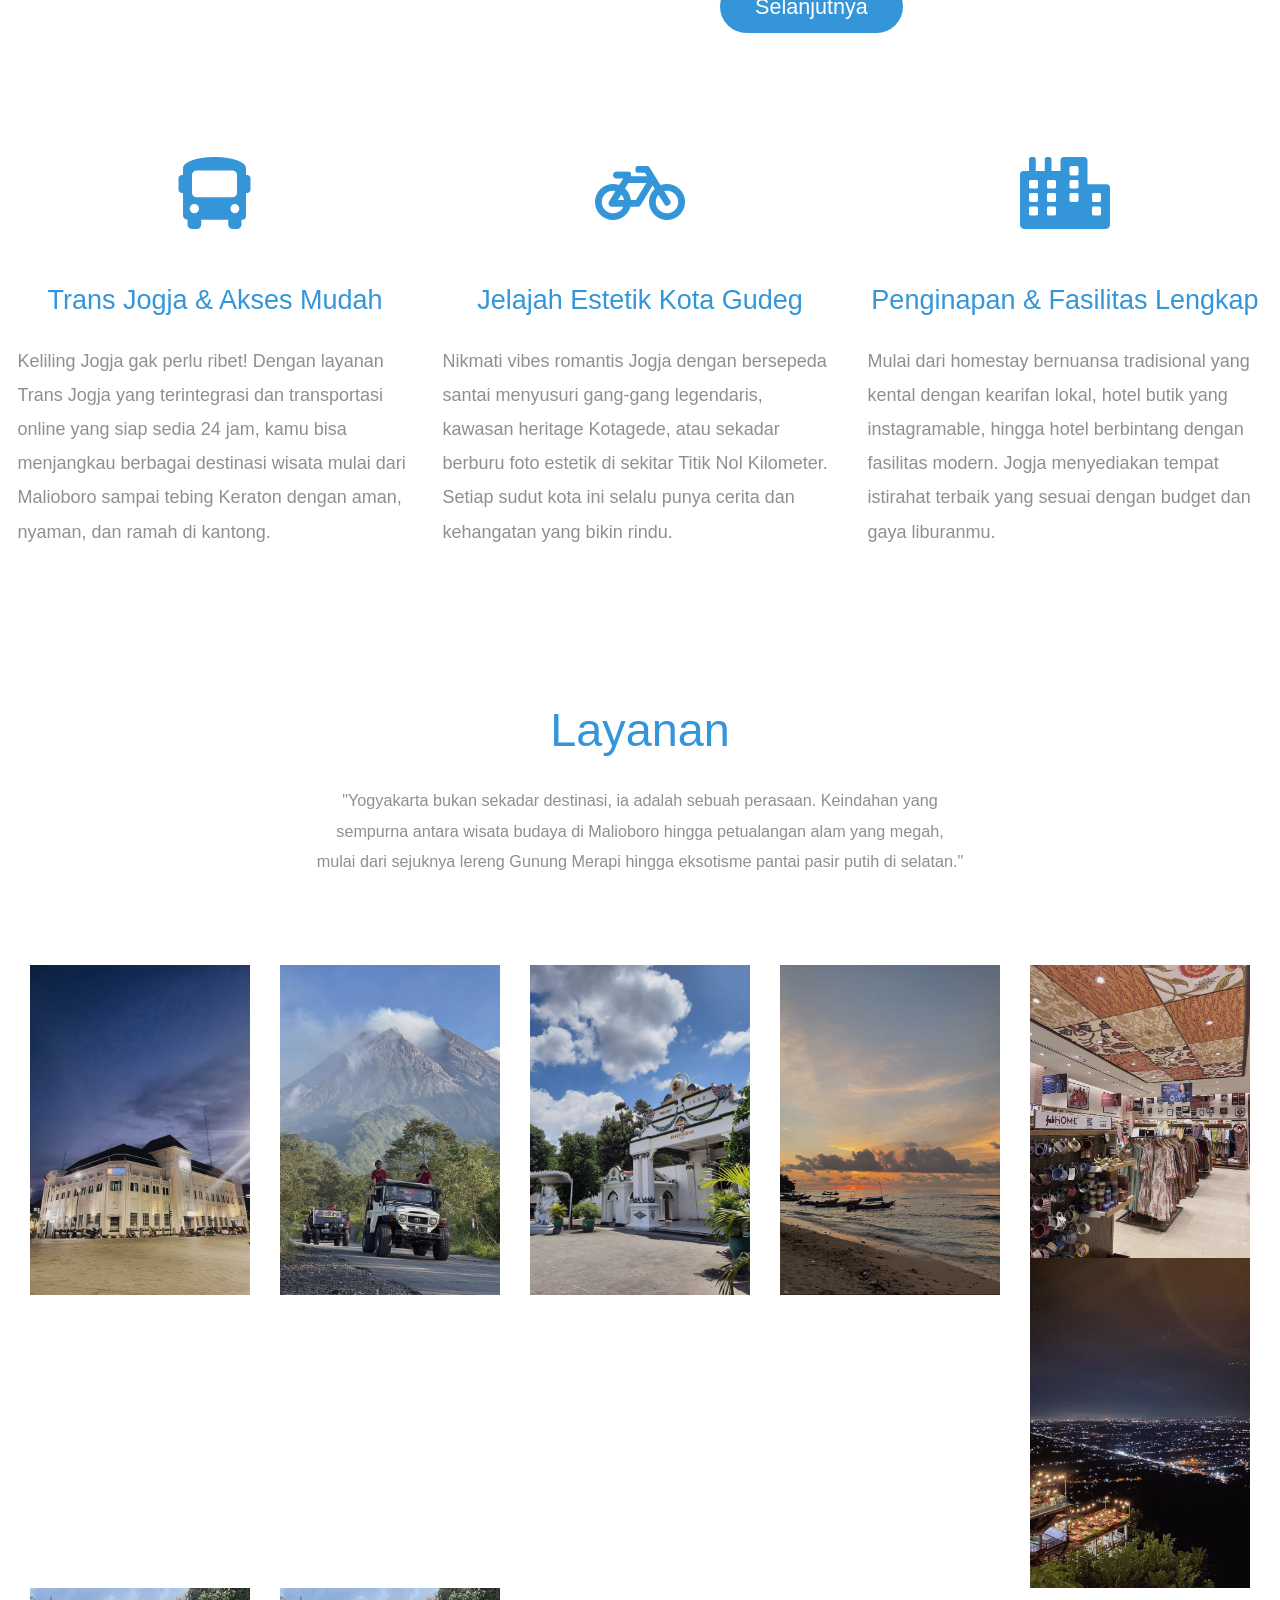
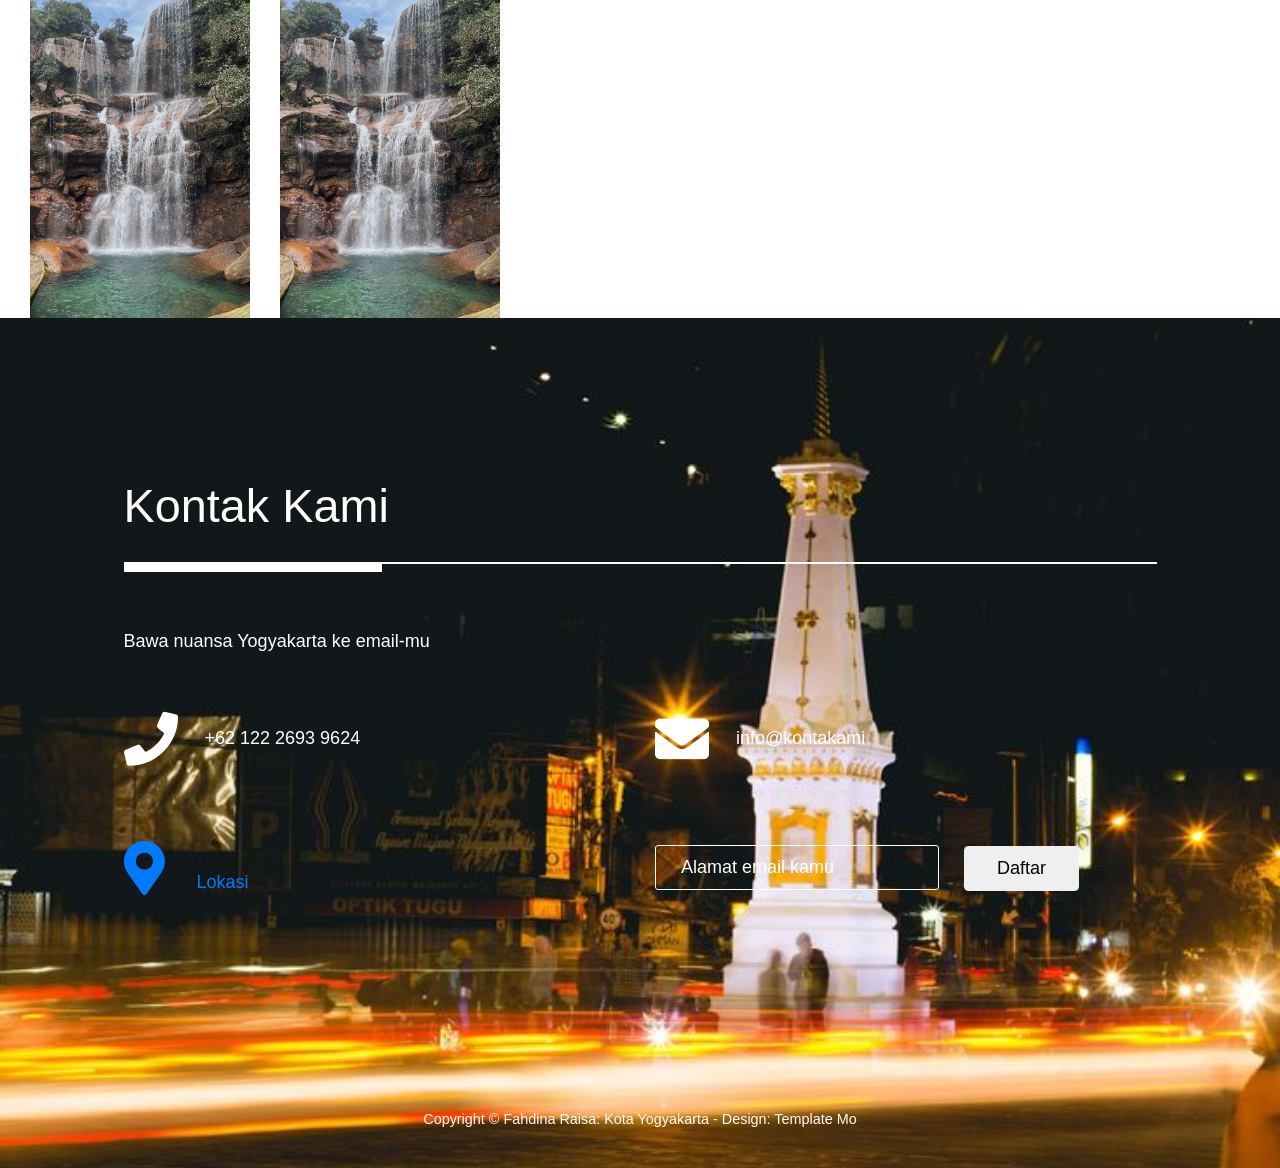
==== commit a2ee55e6: "Update index.html" ====
--- a/index.html
+++ b/index.html
@@ -173,33 +173,33 @@
                           </figcaption>
                         </figure>
                       </a>
-                      <a href="img/gallery-img-05.jpg">
-                        <figure class="effect-honey tm-gallery-item">
-                          <img src="img/gallery-tn-05.jpg" alt="Image" class="img-fluid">
+                      <a href="img/jogja-img-05.jpeg">
+                        <figure class="effect-honey tm-gallery-item">
+                          <img src="img/jogja-tn-05.jpeg" alt="Image" class="img-fluid">
                           <figcaption>
                             <h2><i>Wisata <span>Belanja</span> Asyik</i></h2>
                           </figcaption>
                         </figure>
                       </a>
-                      <a href="img/gallery-img-06.jpg">
-                        <figure class="effect-honey tm-gallery-item">
-                          <img src="img/gallery-tn-06.jpg" alt="Image" class="img-fluid">
+                      <a href="img/jogja-img-06.jpeg">
+                        <figure class="effect-honey tm-gallery-item">
+                          <img src="img/jogja-tn-06.jpeg" alt="Image" class="img-fluid">
                           <figcaption>
                             <h2><i>Kerap <span>Malam</span> Kota</i></h2>
                           </figcaption>
                         </figure>
                       </a>
-                      <a href="img/gallery-img-01.jpg">
-                        <figure class="effect-honey tm-gallery-item">
-                          <img src="img/gallery-tn-01.jpg" alt="Image" class="img-fluid">
+                      <a href="img/jogja-img-07.jpeg">
+                        <figure class="effect-honey tm-gallery-item">
+                          <img src="img/jogja-tn-07.jpeg" alt="Image" class="img-fluid">
                           <figcaption>
                             <h2><i>Jelajah <span>Alam</span> Sungai</i></h2>
                           </figcaption>
                         </figure>
                       </a>
-                      <a href="img/gallery-img-02.jpg">
-                        <figure class="effect-honey tm-gallery-item">
-                          <img src="img/gallery-tn-02.jpg" alt="Image" class="img-fluid">
+                      <a href="img/jogja-tn-07.jpeg">
+                        <figure class="effect-honey tm-gallery-item">
+                          <img src="img/jogja-tn-07.jpeg" alt="Image" class="img-fluid">
                           <figcaption>
                             <h2><i>Pentas <span>Seni</span> Epik</i></h2>
                           </figcaption>
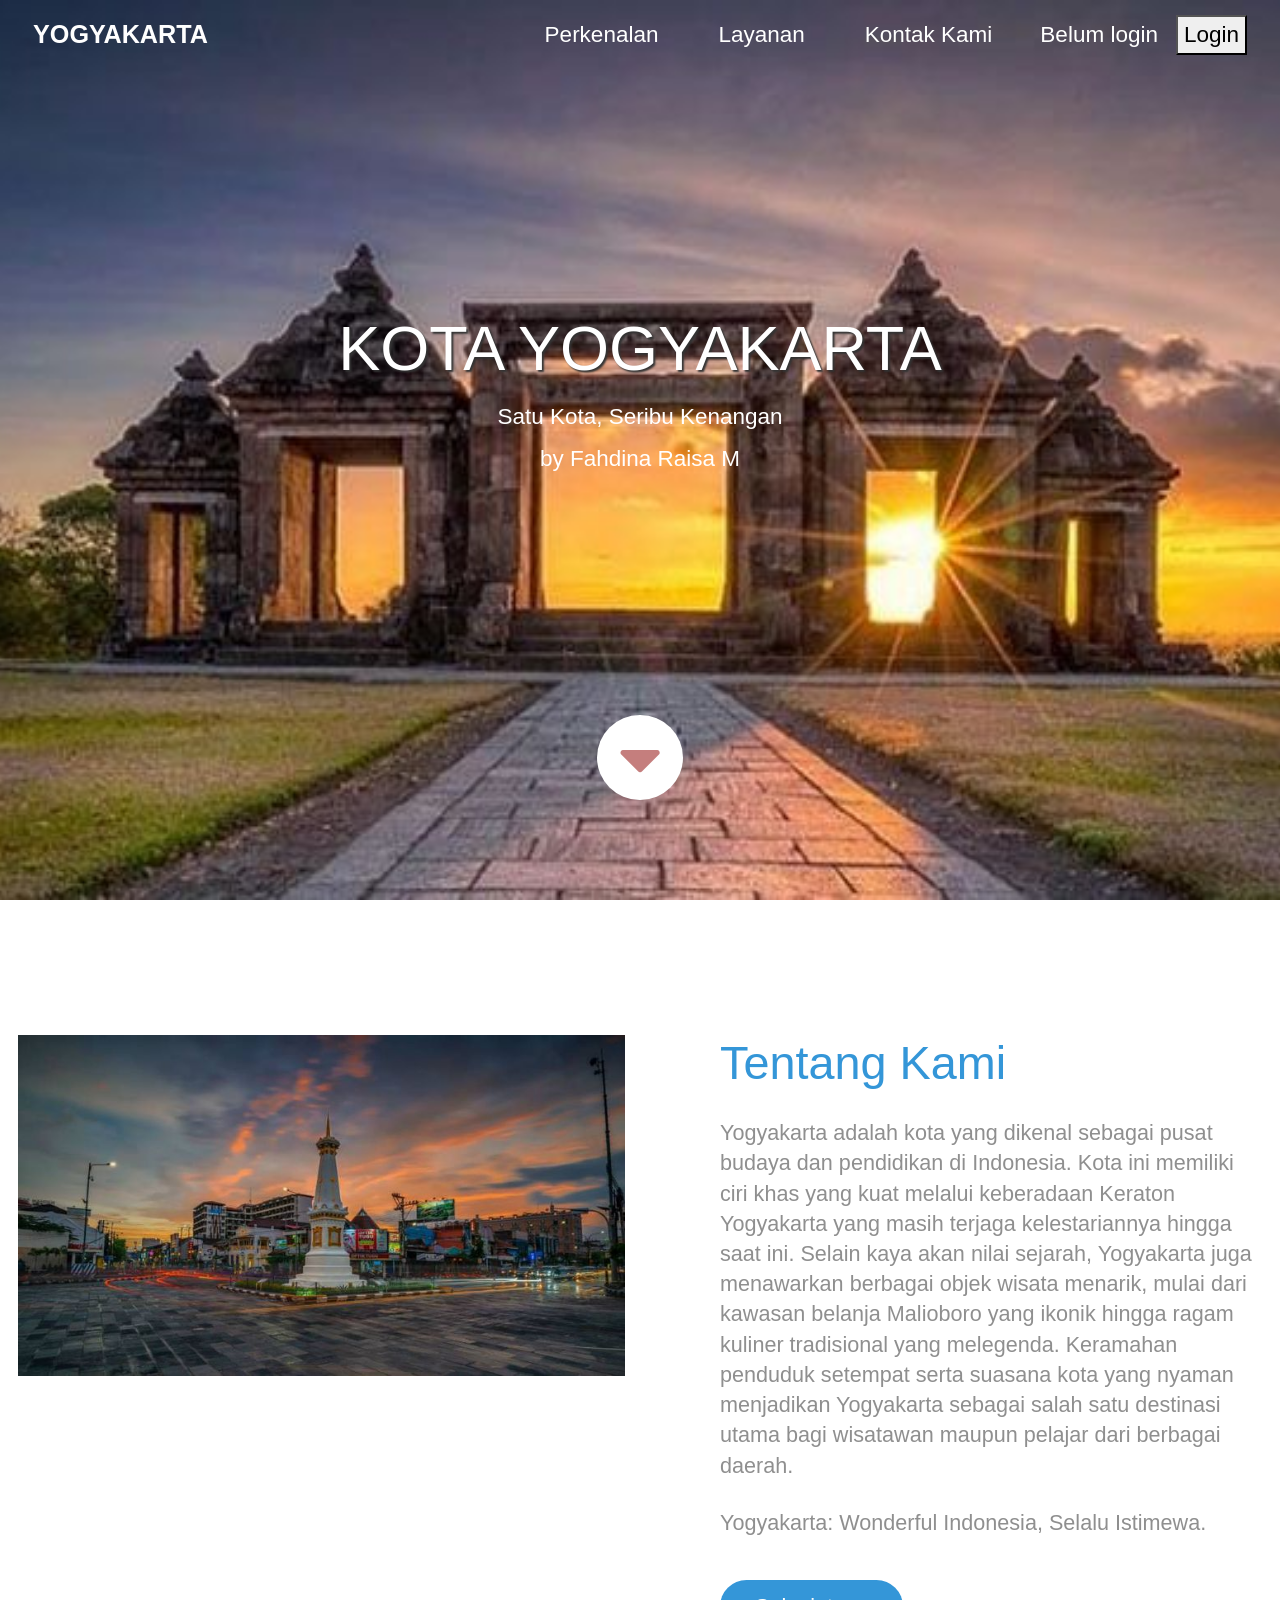
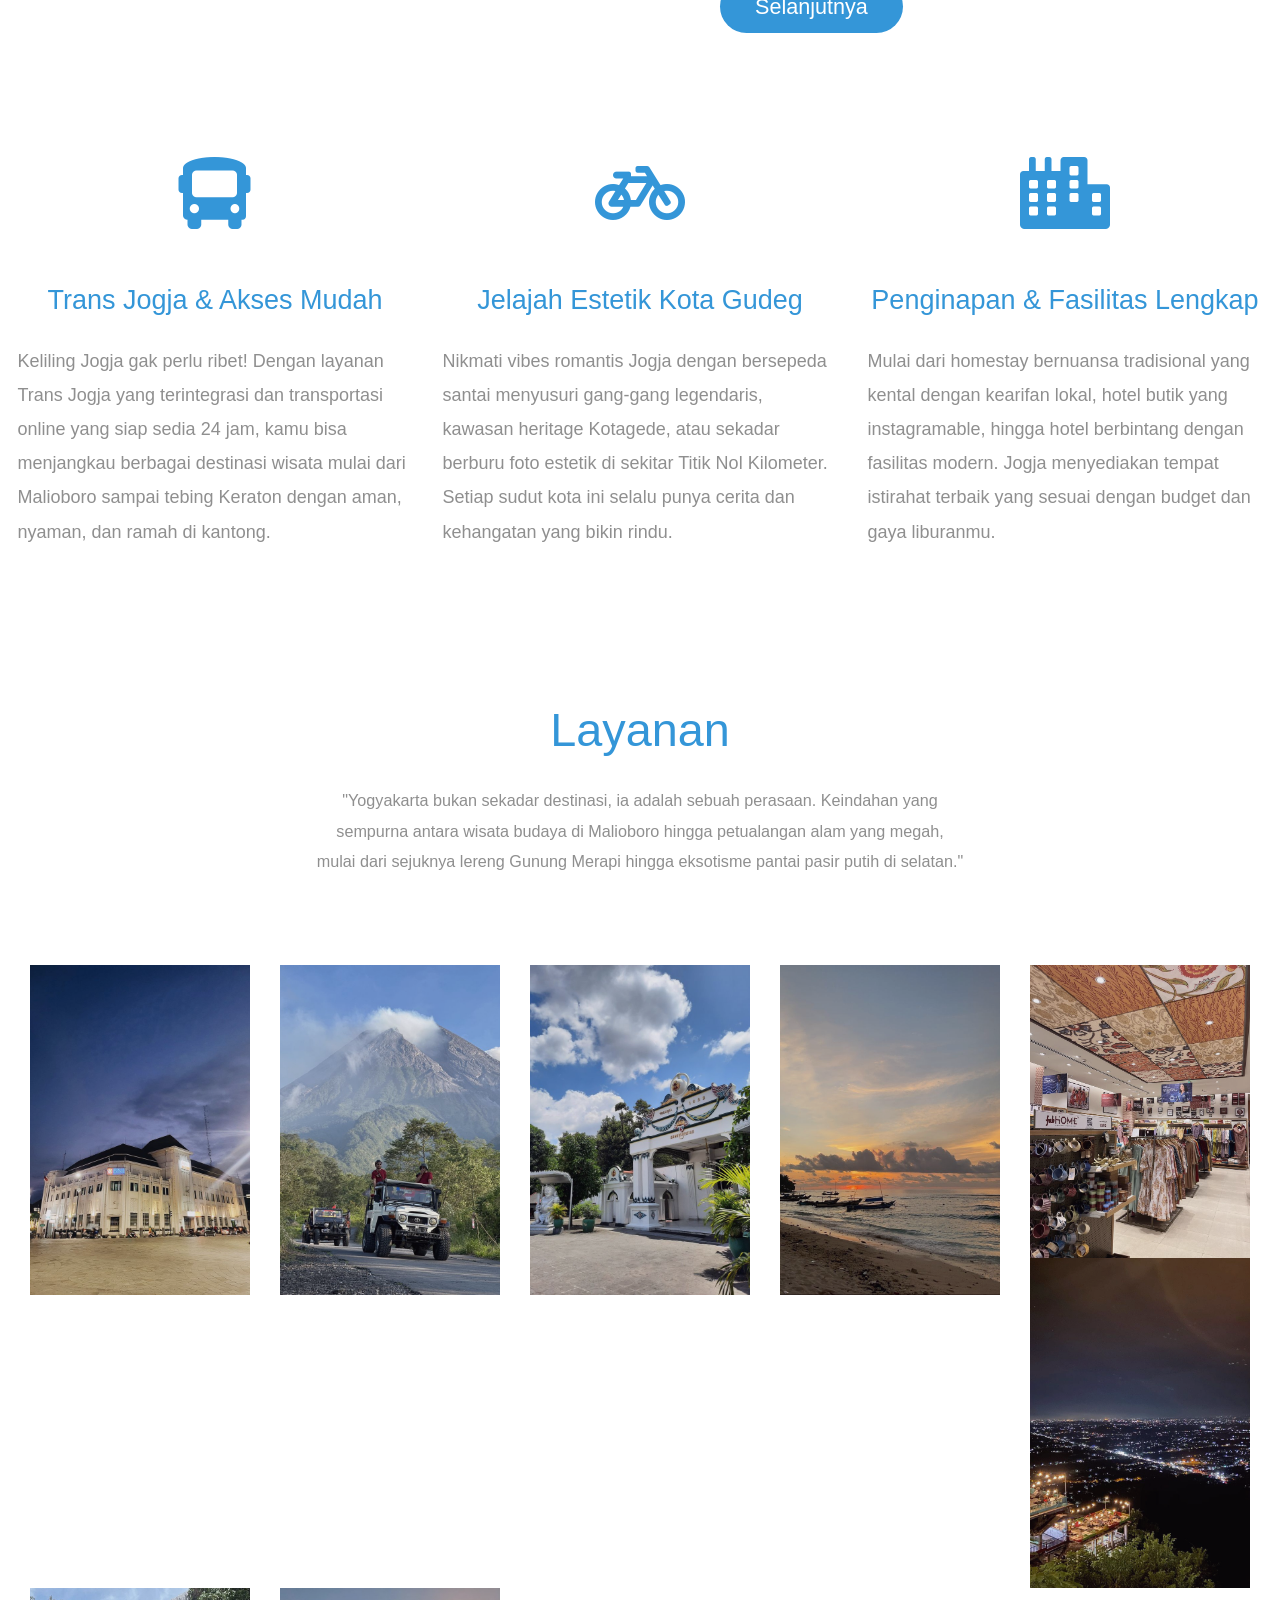
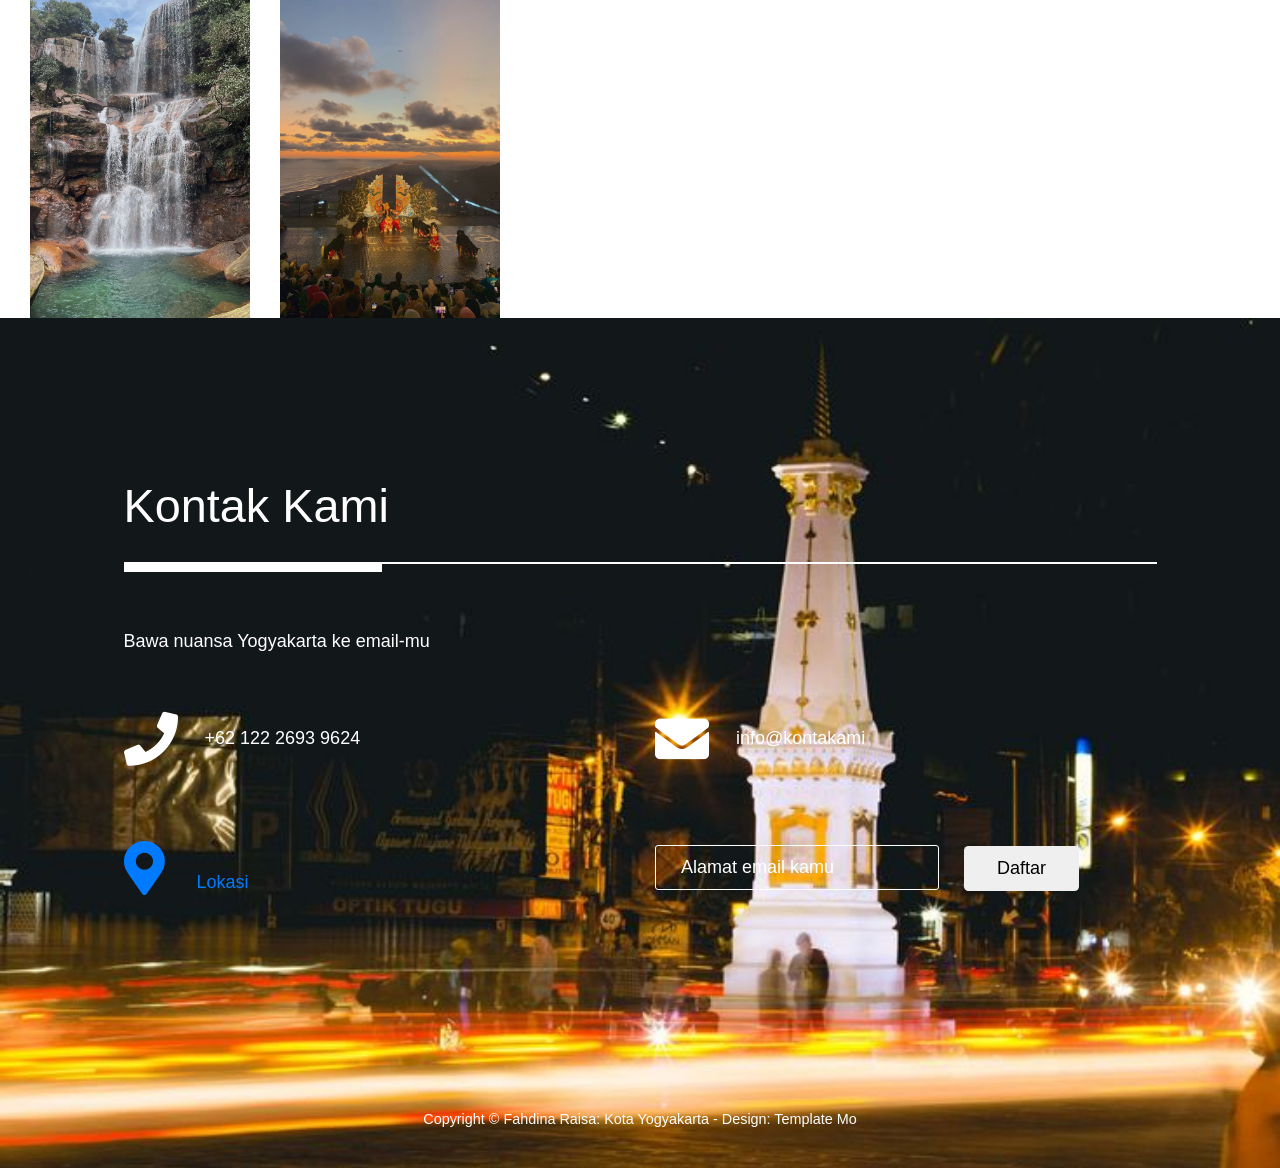
==== commit 05ff73e9: "Update print statement from 'Hello' to 'Goodbye'" ====
--- a/index.html
+++ b/index.html
@@ -197,9 +197,9 @@
                           </figcaption>
                         </figure>
                       </a>
-                      <a href="img/jogja-tn-07.jpeg">
-                        <figure class="effect-honey tm-gallery-item">
-                          <img src="img/jogja-tn-07.jpeg" alt="Image" class="img-fluid">
+                      <a href="img/jogja-img-08.jpeg">
+                        <figure class="effect-honey tm-gallery-item">
+                          <img src="img/jogja-tn-08.jpeg" alt="Image" class="img-fluid">
                           <figcaption>
                             <h2><i>Pentas <span>Seni</span> Epik</i></h2>
                           </figcaption>
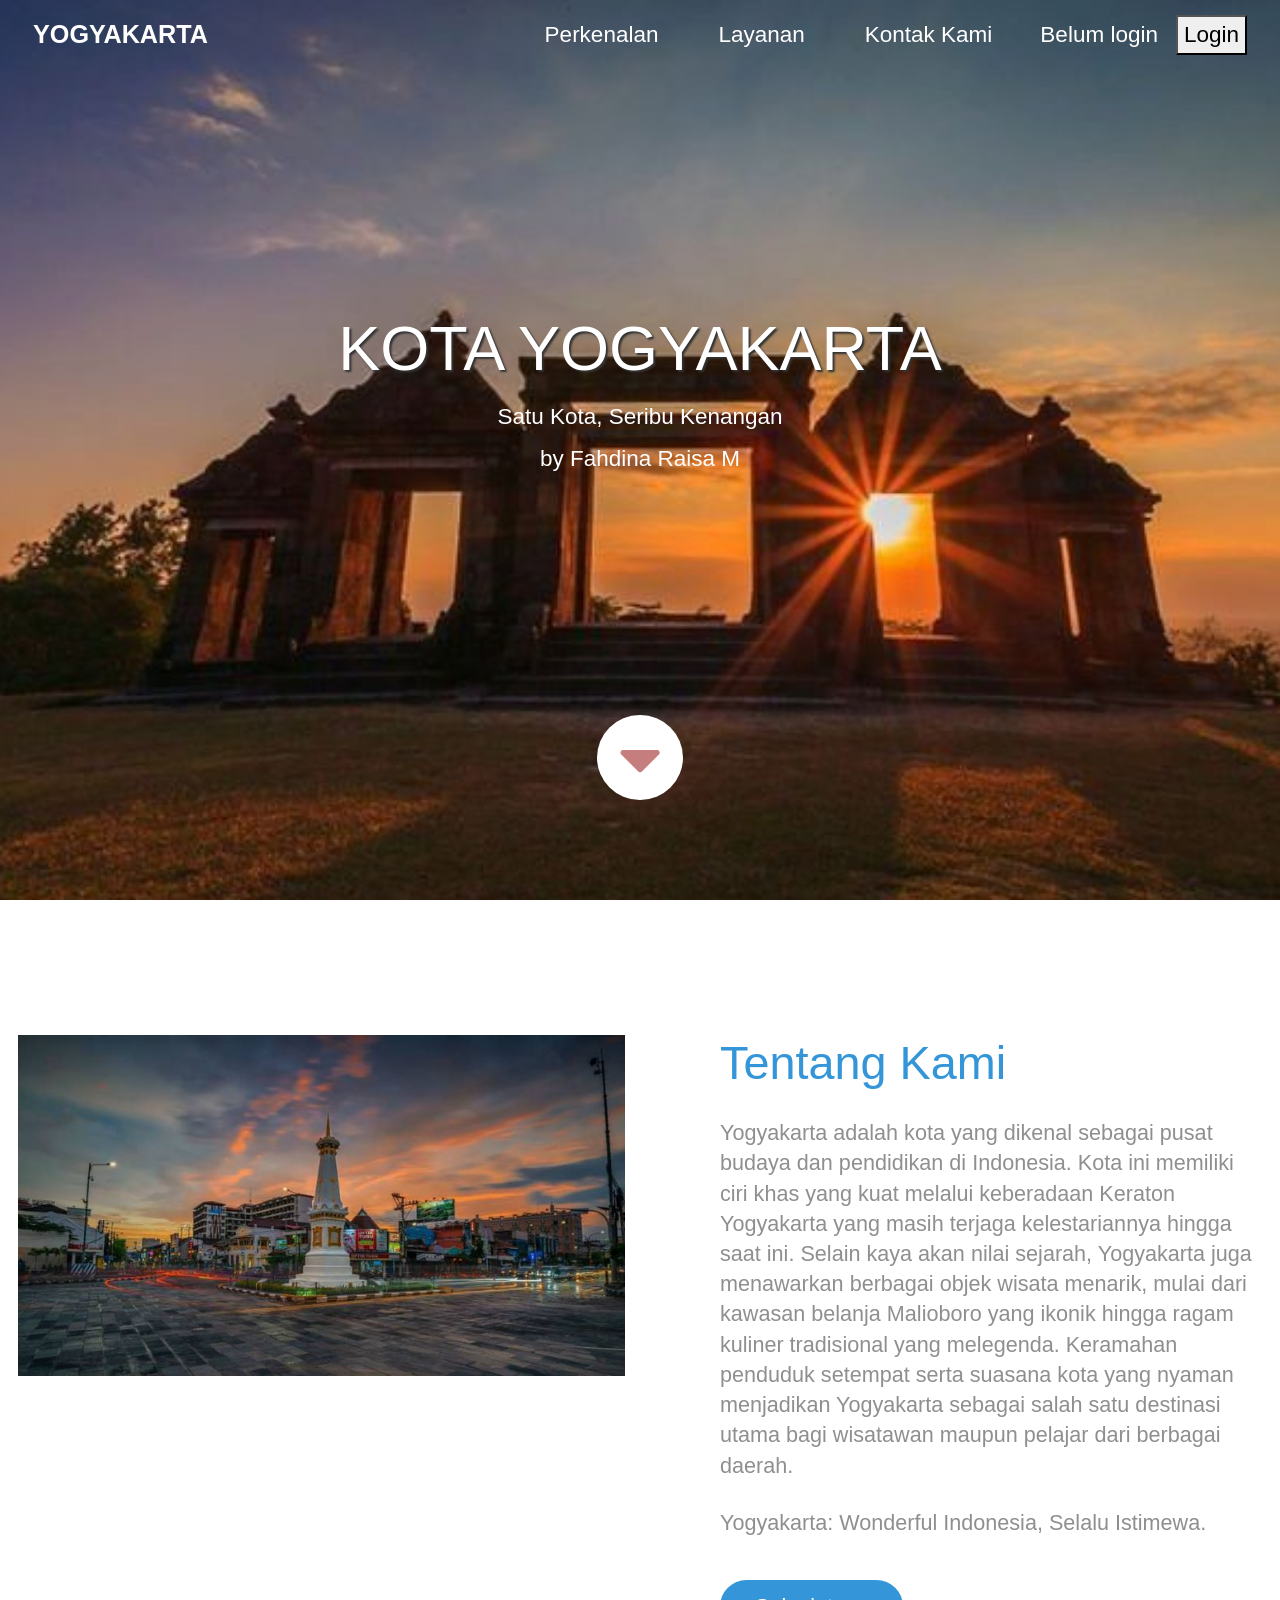
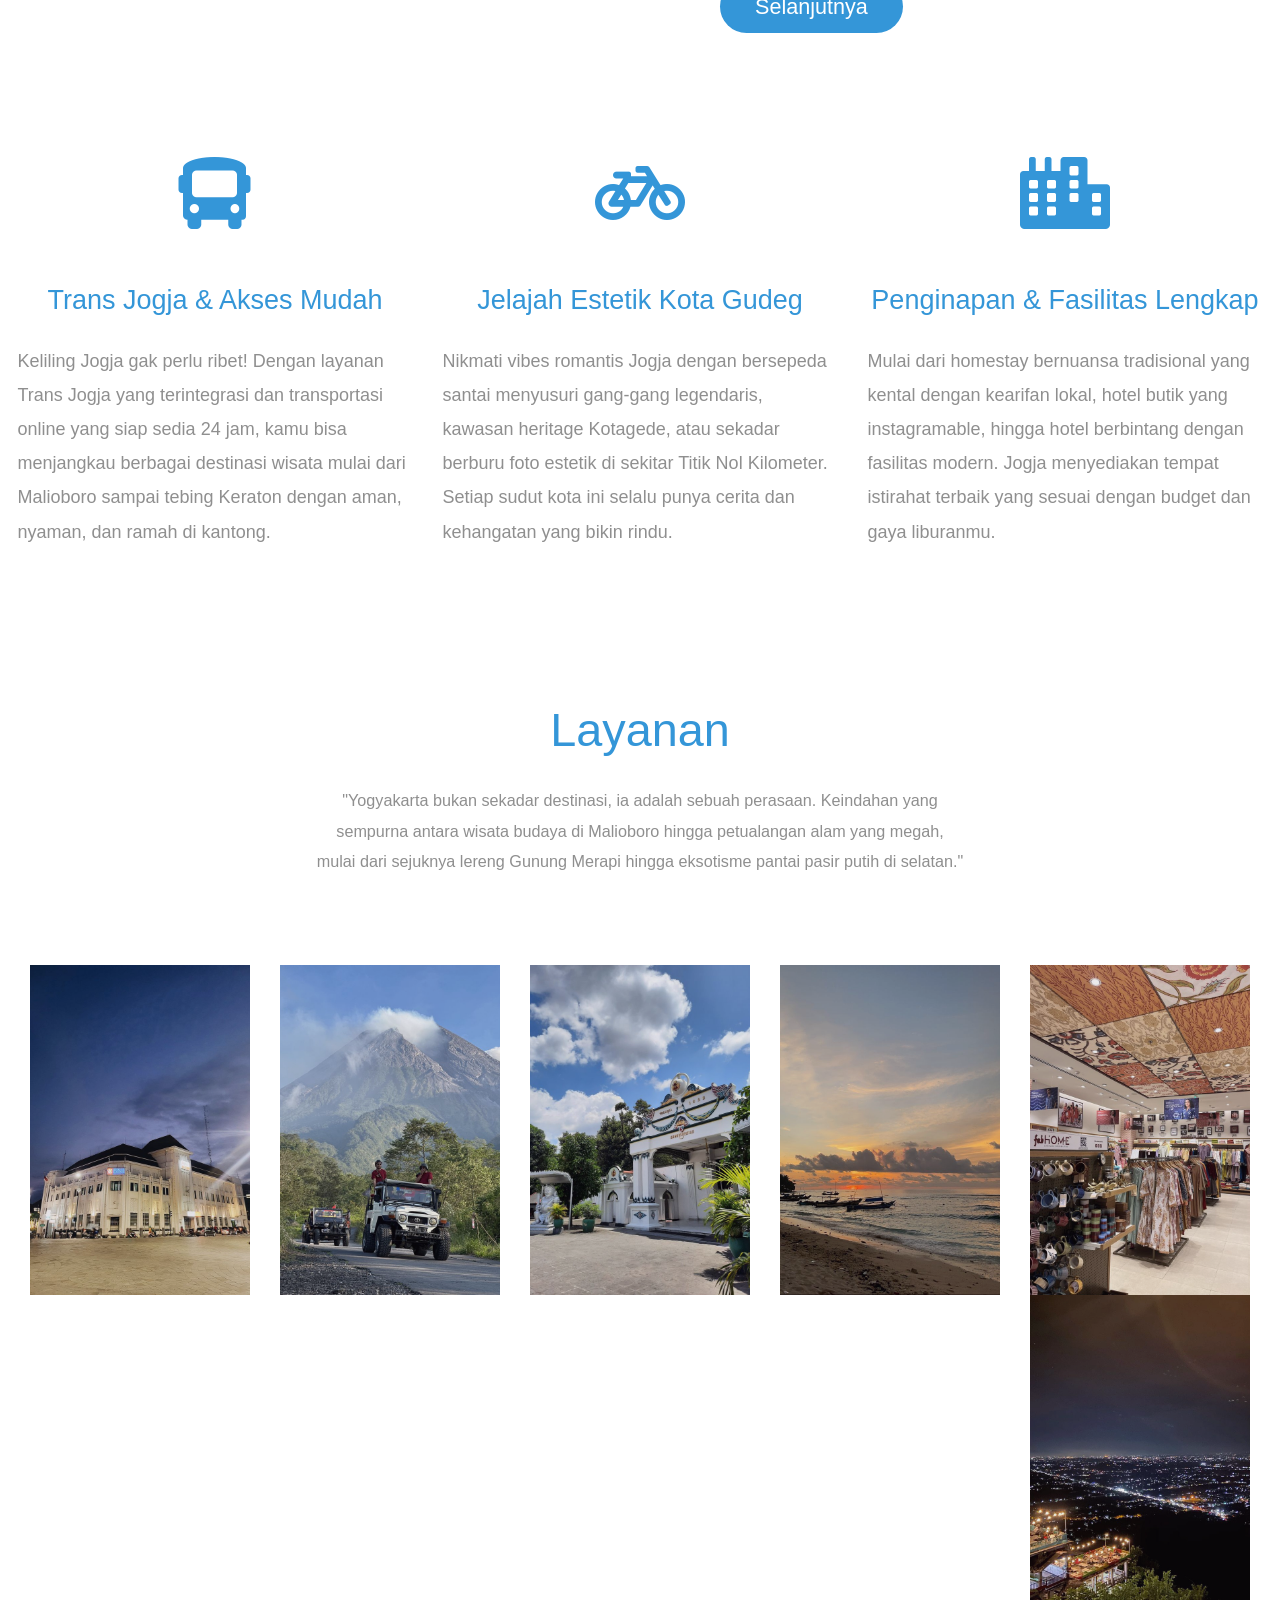
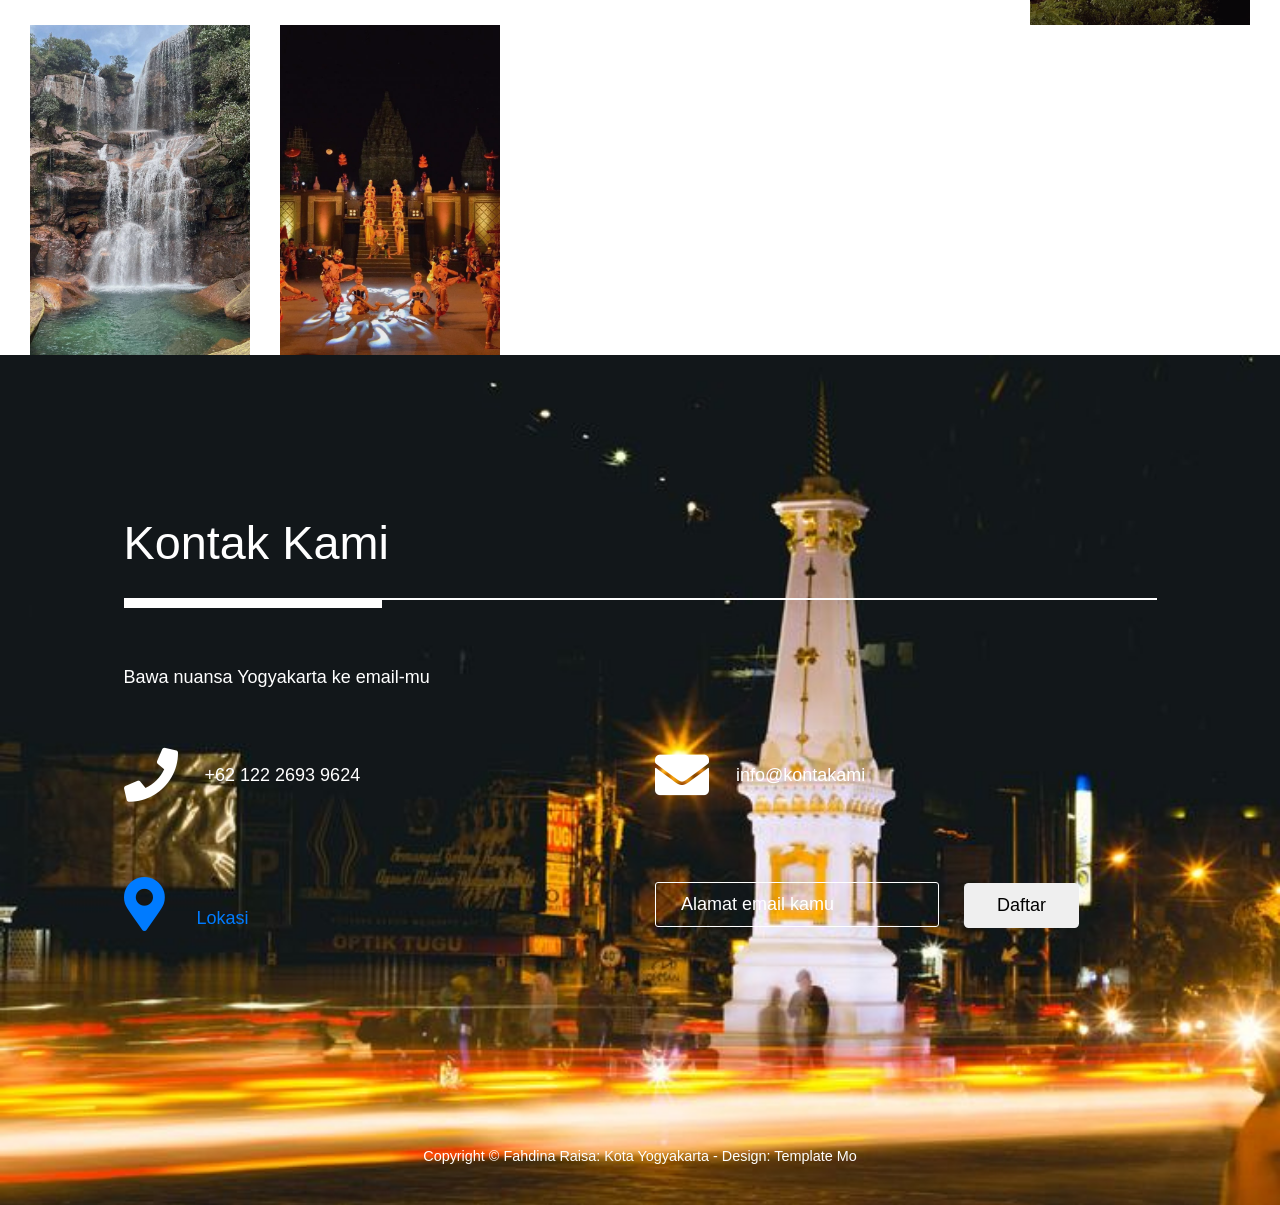
==== commit c7f28e5a: "Update index.html" ====
--- a/index.html
+++ b/index.html
@@ -18,7 +18,7 @@
   </head>
   <body>    
     <!-- Hero section -->
-   <section id="hero" class="text-white tm-font-big tm-parallax" style="background-image: url('img/bg-jogja-01.jpg') !important; background-size: cover !important; background-position: center !important;">
+   <section id="hero" class="text-white tm-font-big tm-parallax" style="background-image: url('img/bg-jogja-01.jpeg') !important; background-size: cover !important; background-position: center !important;">
       <!-- Navigation -->
    <nav class="navbar navbar-expand-md tm-navbar" id="tmNav">              
   <div class="container">   
--- a/css/templatemo-style.css
+++ b/css/templatemo-style.css
@@ -132,7 +132,7 @@
 /* Hero */
 
 #hero {
-  background-image: url(../img/bg-jogja-01.jpg);
+  background-image: url(../img/bg-jogja-01.jpeg);
   background-repeat: no-repeat;
   height: 100vh;
   min-height: 375px;
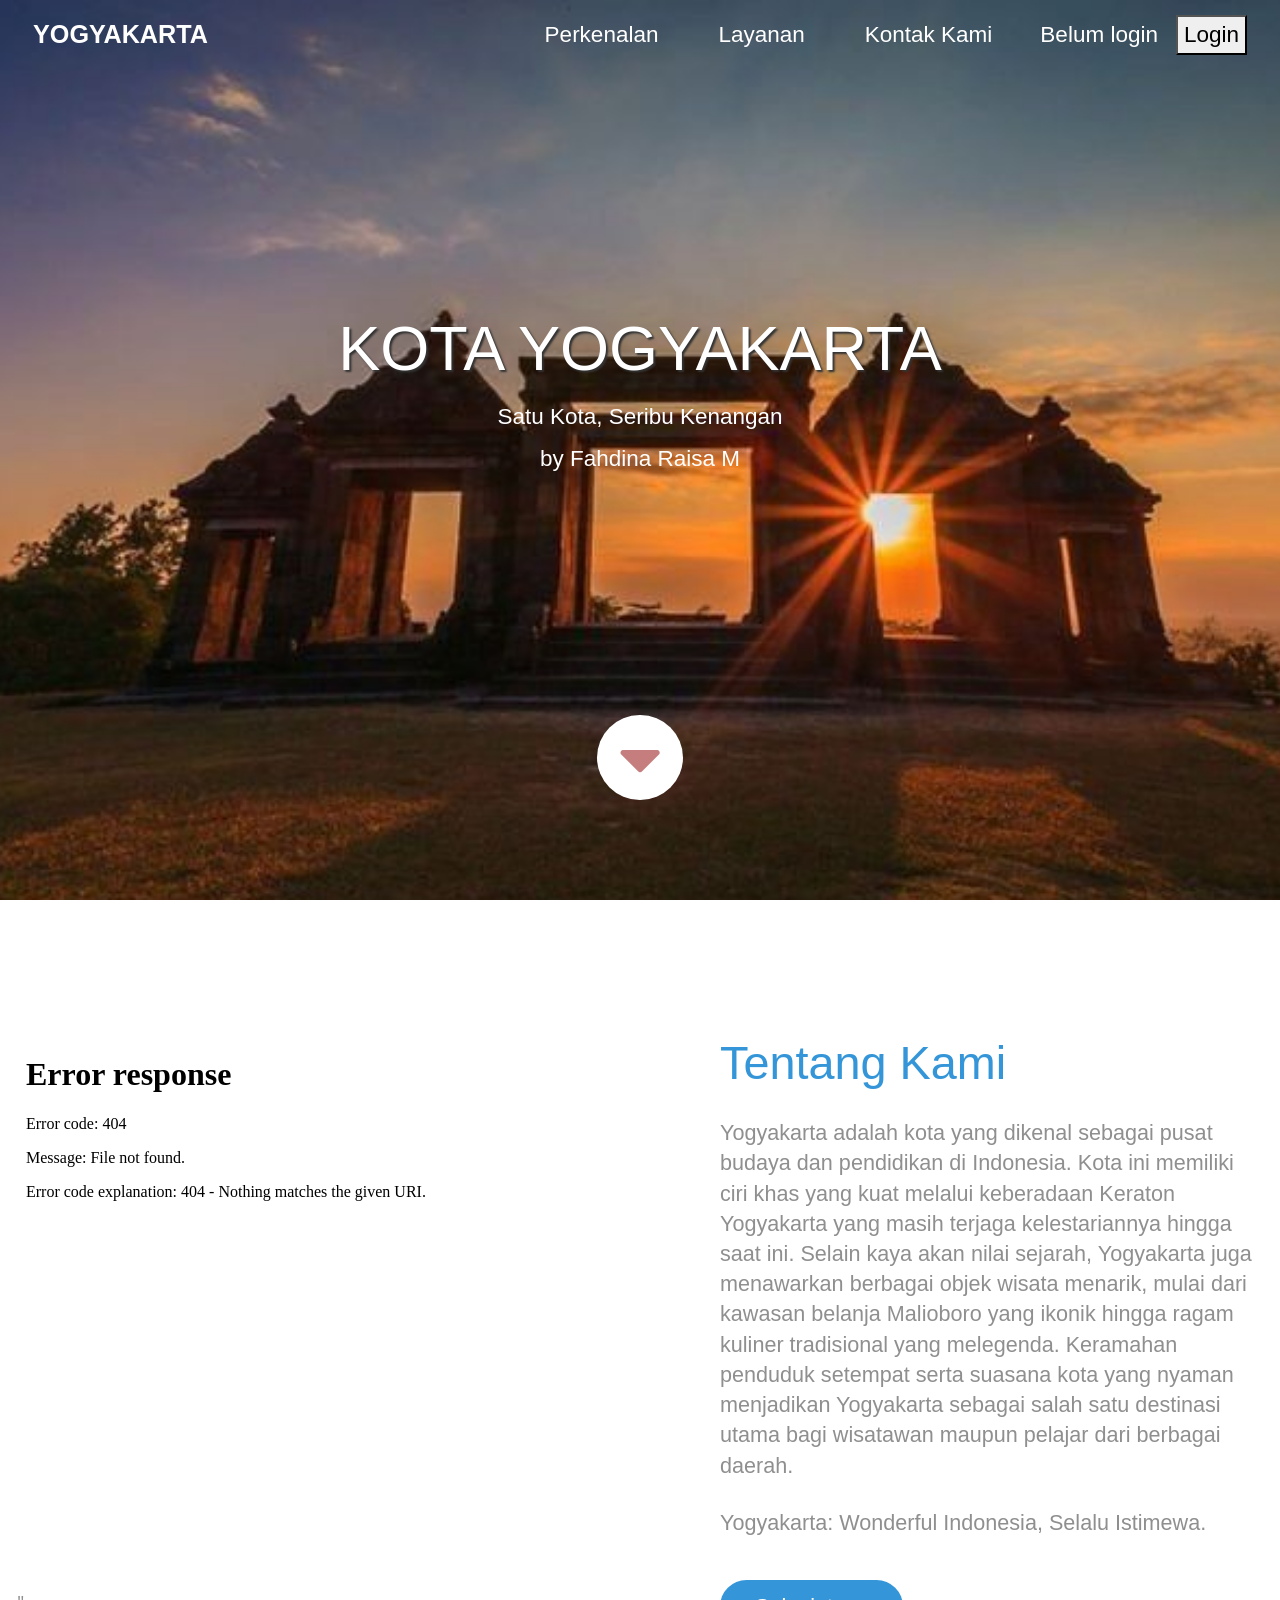
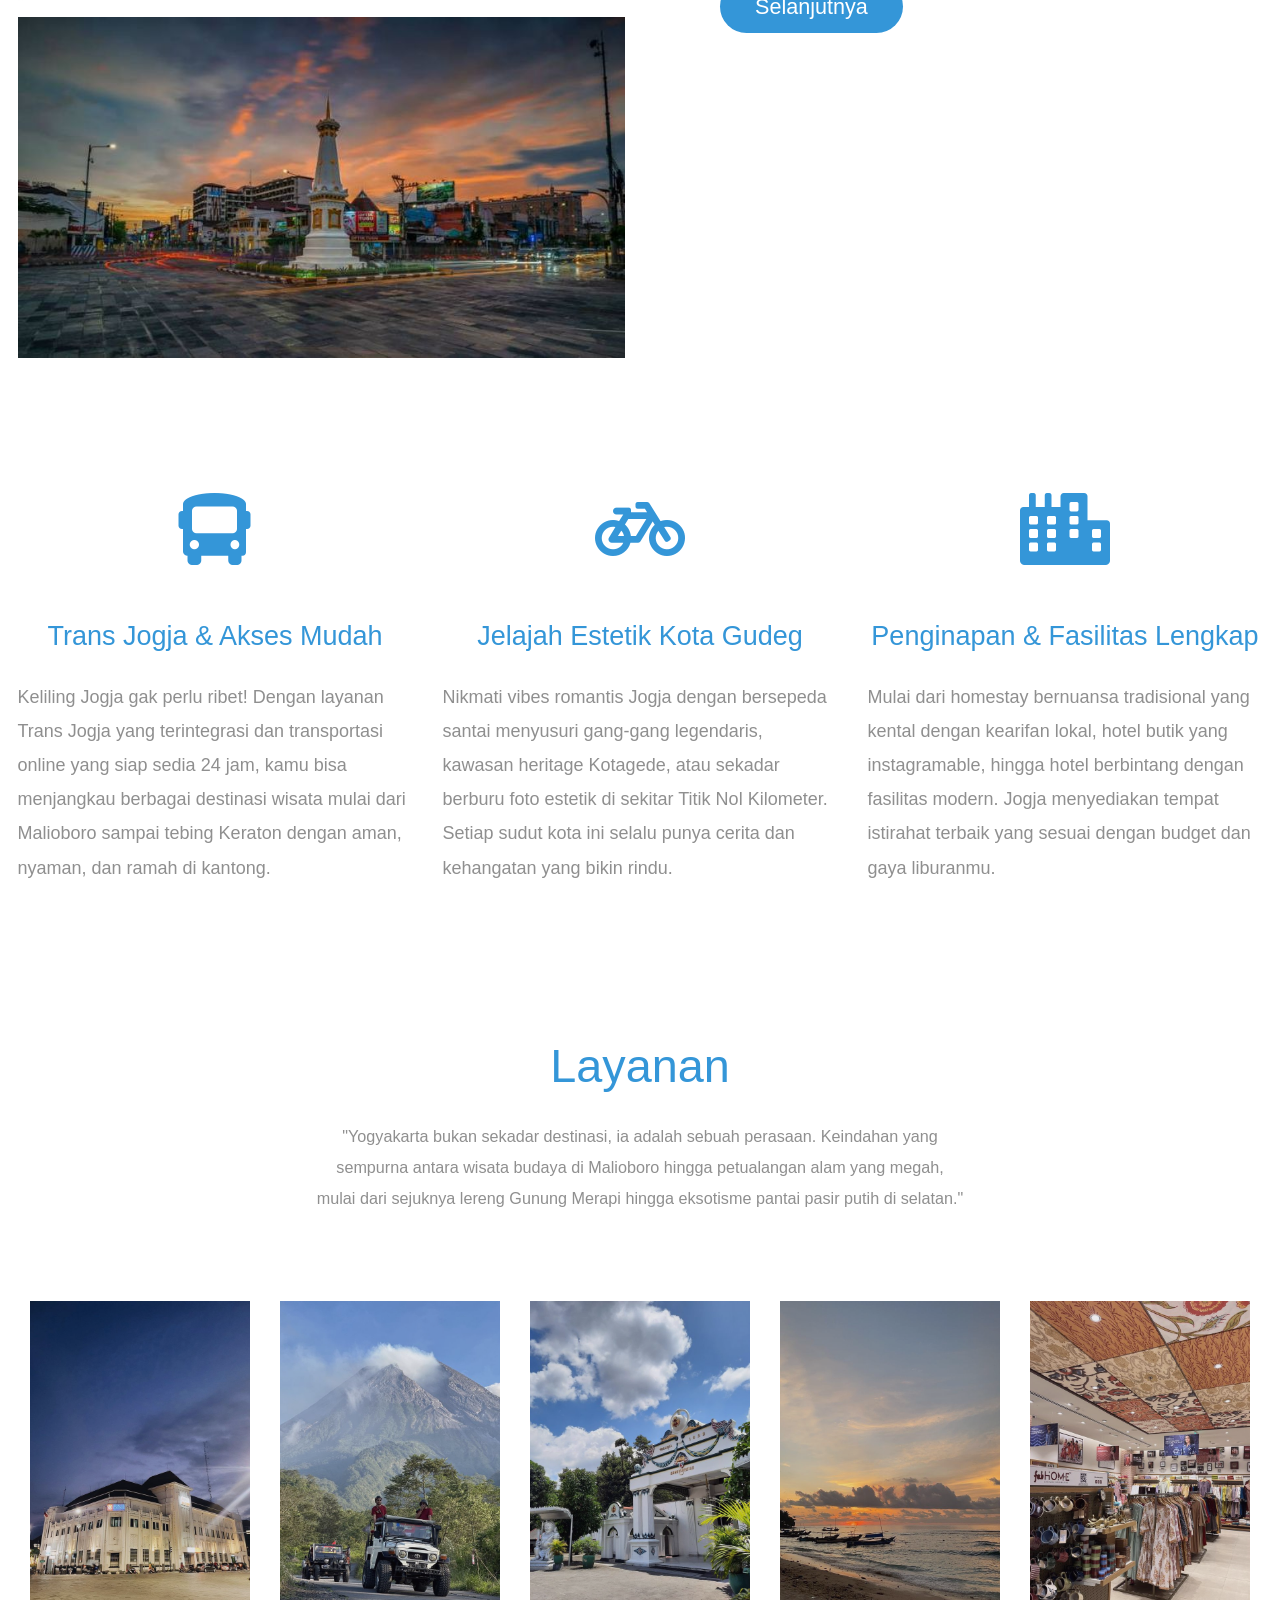
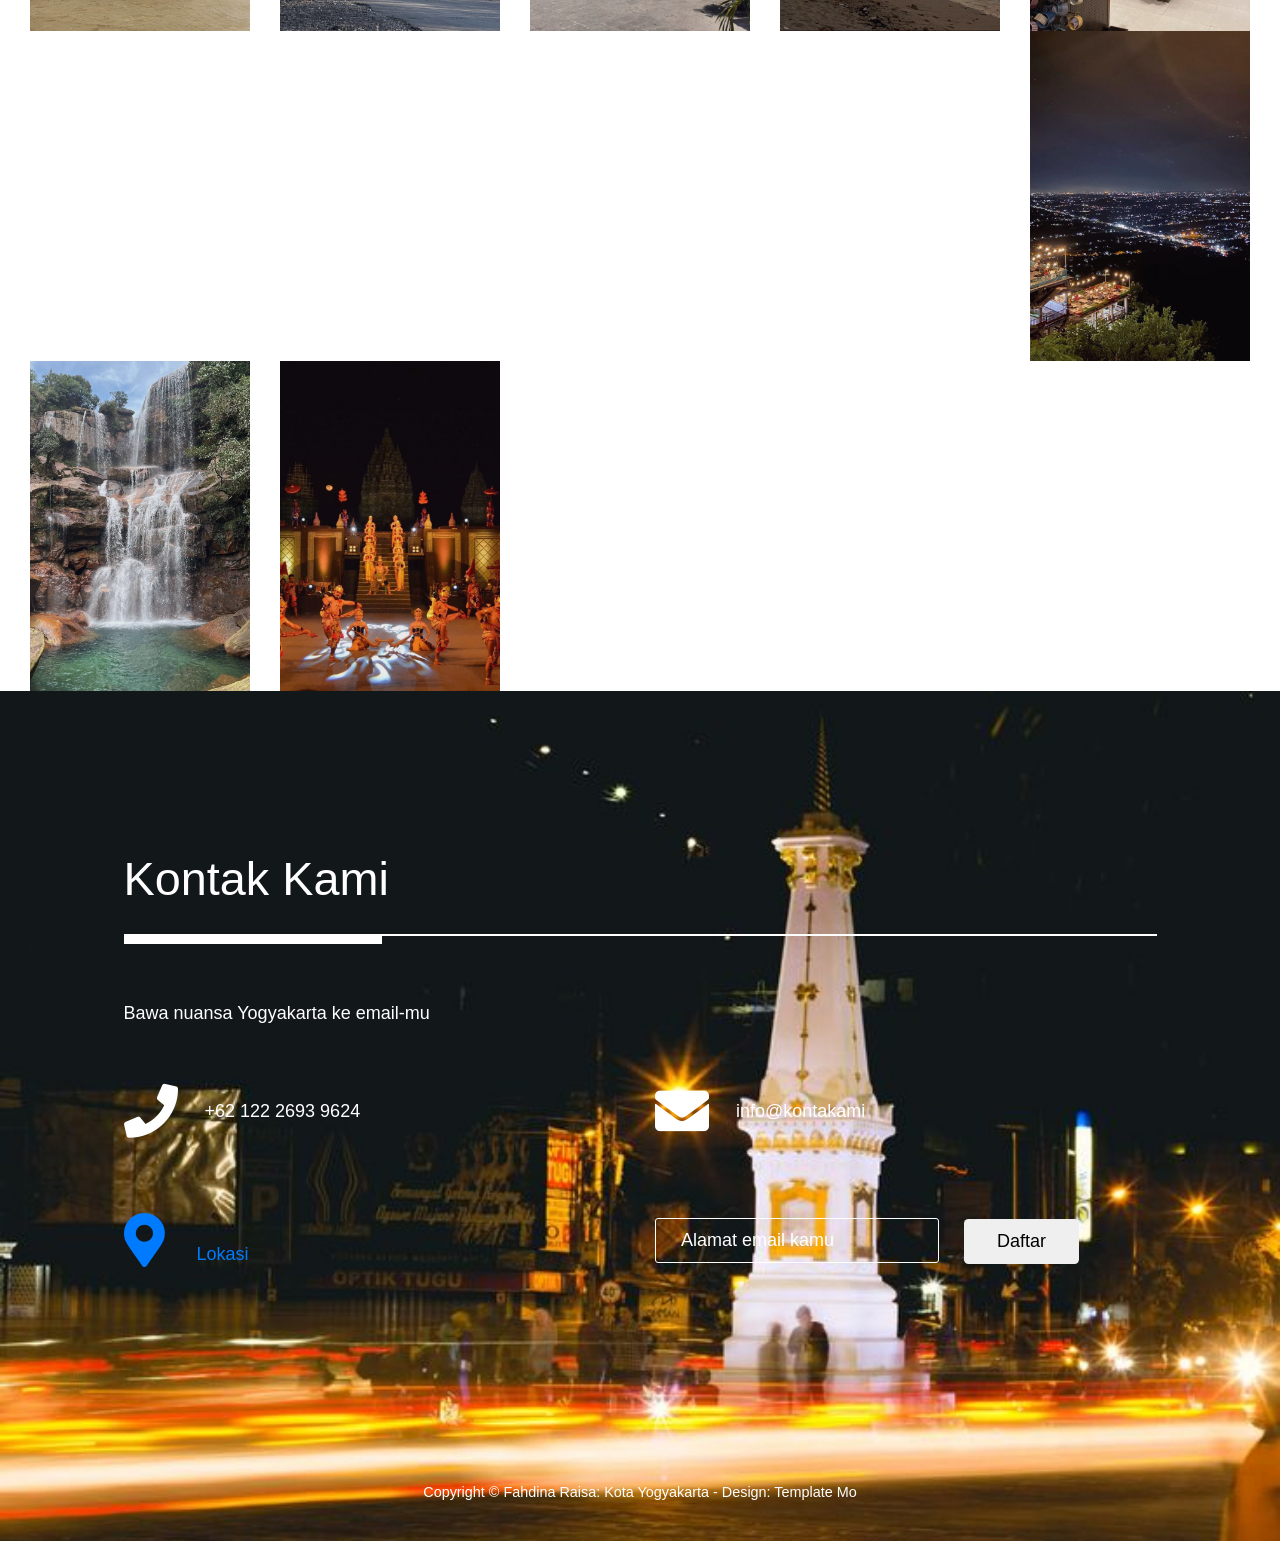
==== commit 06cc80d9: "Update index.html" ====
--- a/index.html
+++ b/index.html
@@ -74,6 +74,7 @@
       <div class="container">
         <div class="row">
           <div class="col-lg-6">
+			  <iframe width="972" height="547" src="<iframe width="560" height="315" src="https://www.youtube.com/embed/-dQexveY0cs?si=P7J66x3pentx3vn7" title="YouTube video player" frameborder="0" allow="accelerometer; autoplay; clipboard-write; encrypted-media; gyroscope; picture-in-picture; web-share" referrerpolicy="strict-origin-when-cross-origin" allowfullscreen></iframe>"
             <img src="img/Apakah Benar Kota Jogja Sebagai Kota Yang Paling Menarik_.jpg" alt="Image" class="img-fluid tm-intro-img" />
           </div>
           <div class="col-lg-6">
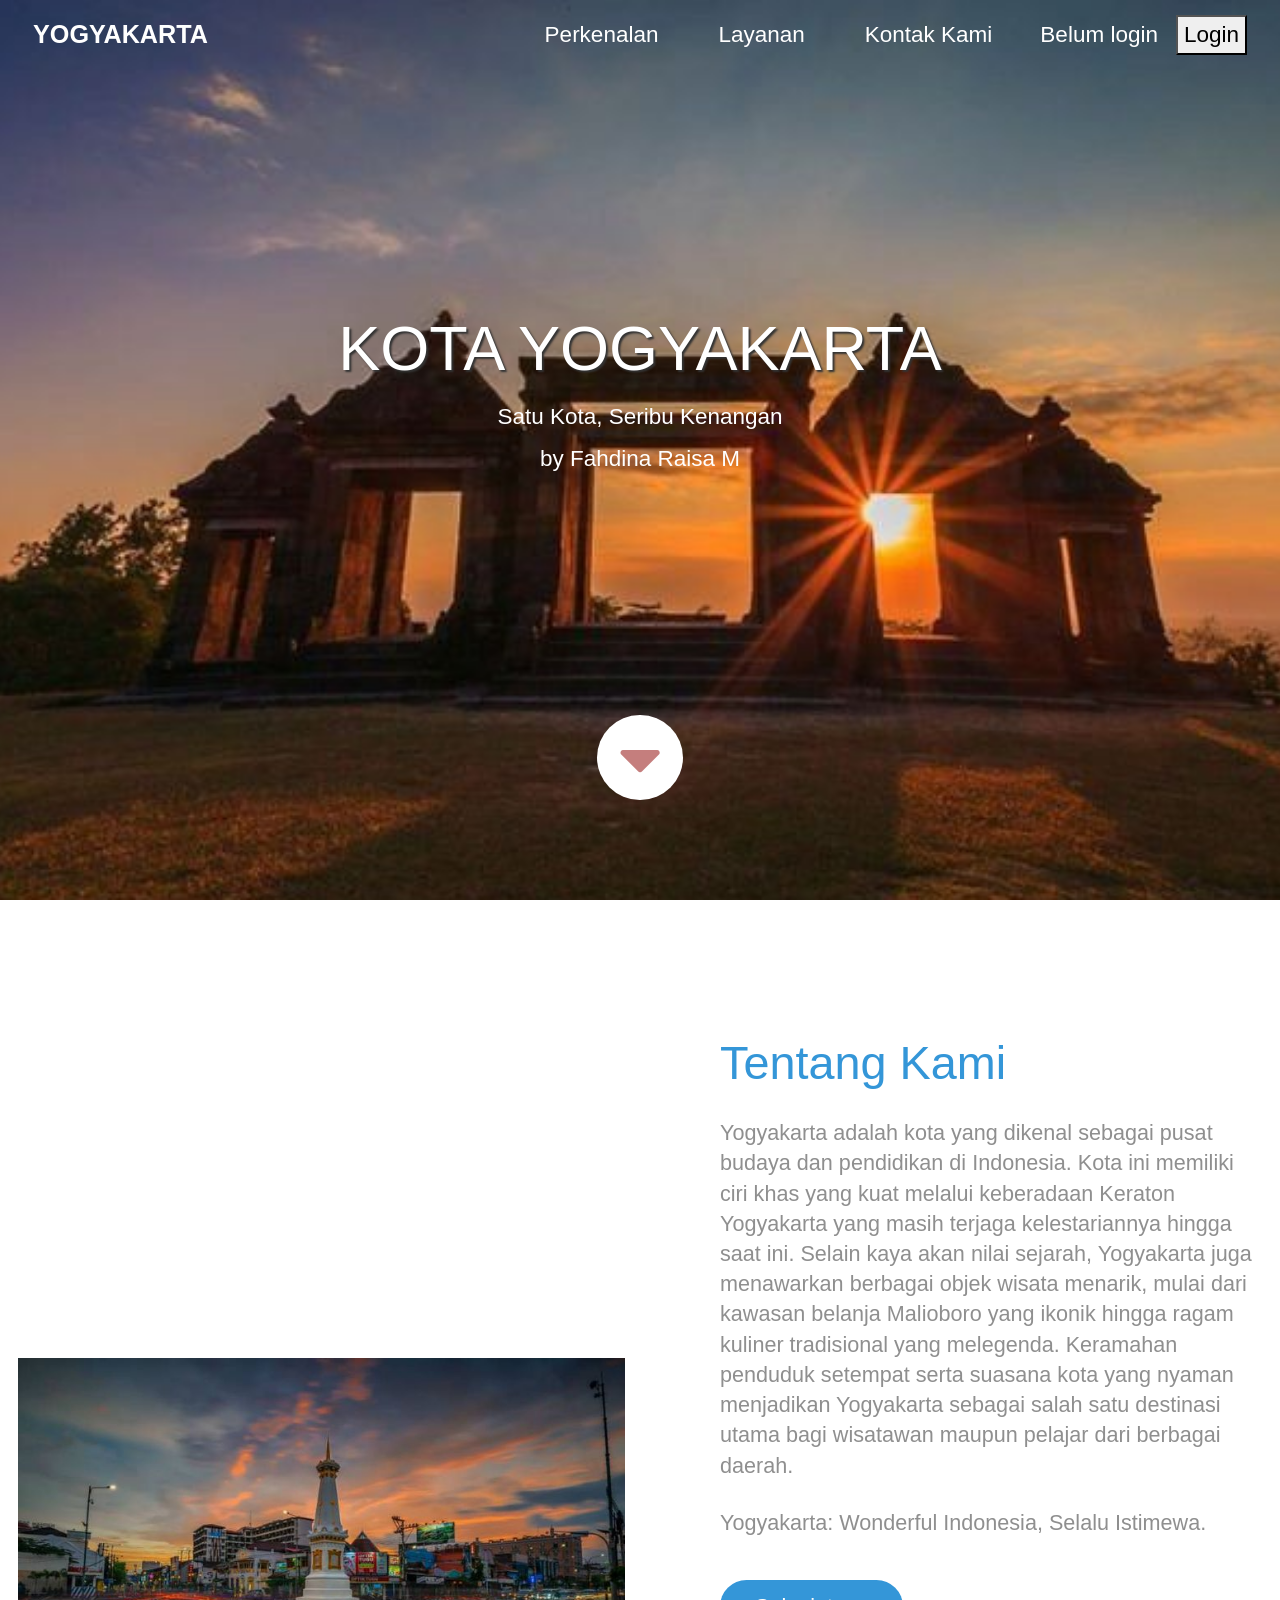
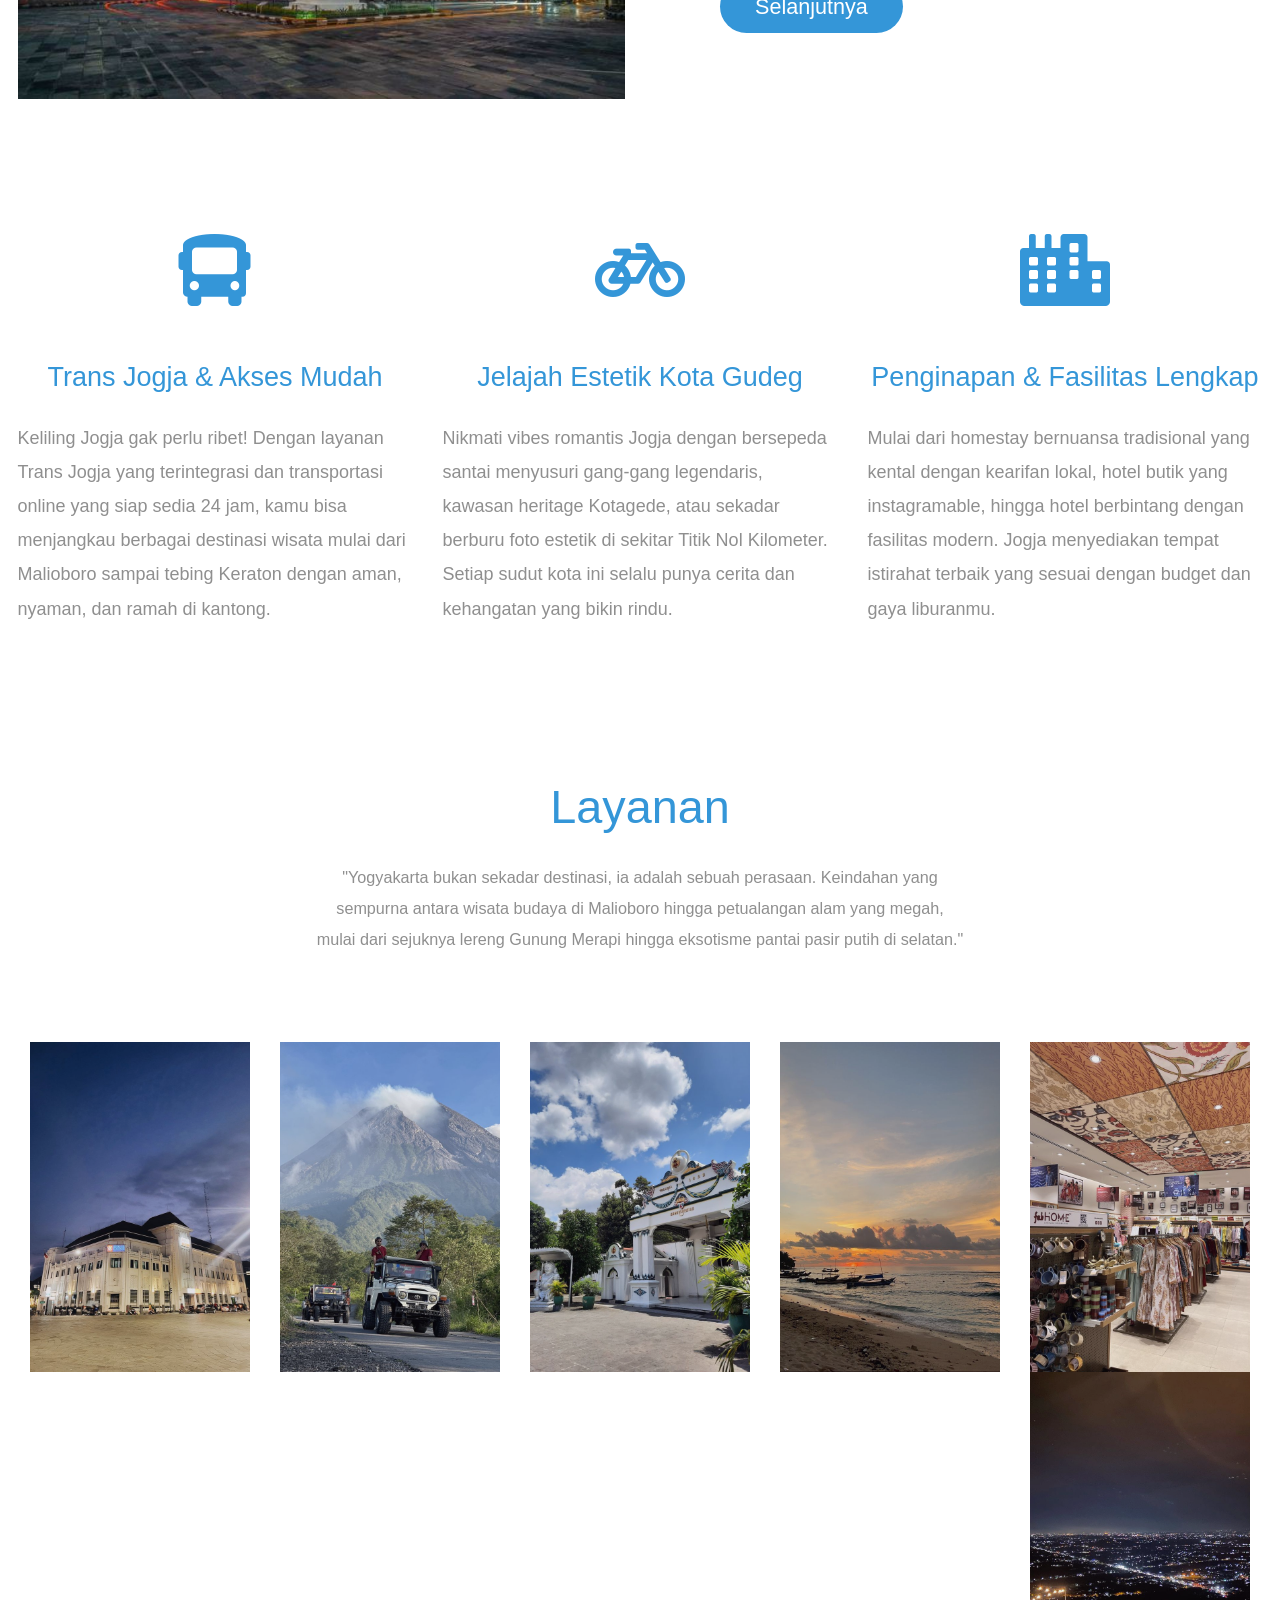
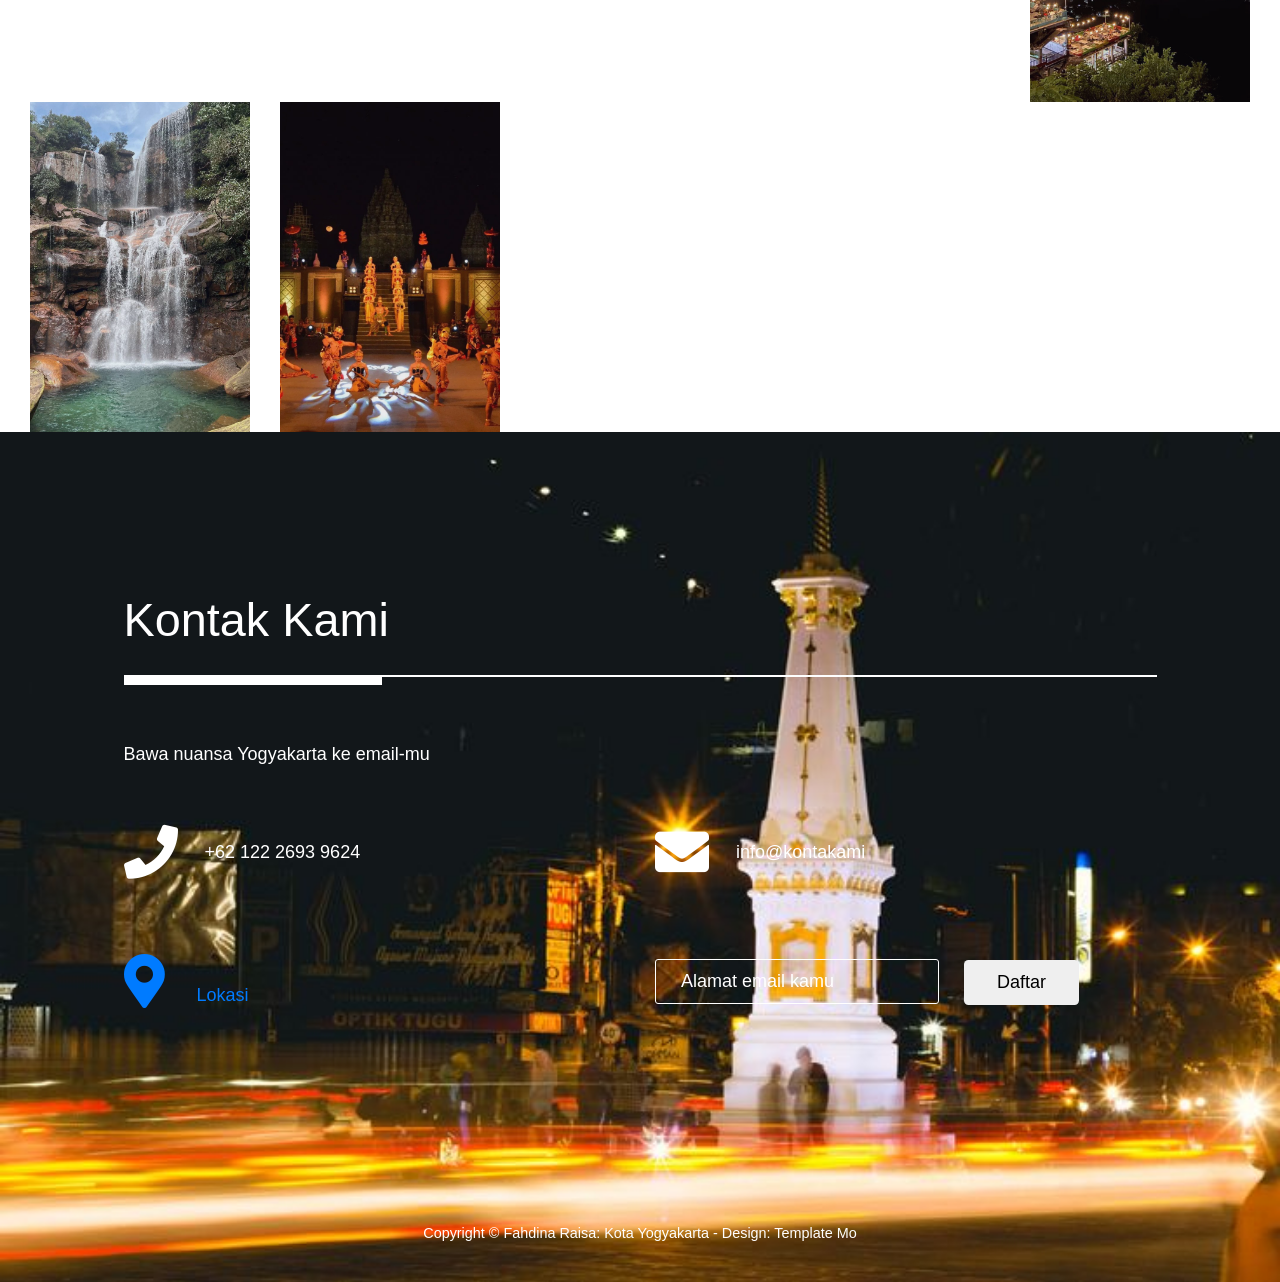
==== commit 00131c95: "Update index.html" ====
--- a/index.html
+++ b/index.html
@@ -74,7 +74,7 @@
       <div class="container">
         <div class="row">
           <div class="col-lg-6">
-			  <iframe width="972" height="547" src="<iframe width="560" height="315" src="https://www.youtube.com/embed/-dQexveY0cs?si=P7J66x3pentx3vn7" title="YouTube video player" frameborder="0" allow="accelerometer; autoplay; clipboard-write; encrypted-media; gyroscope; picture-in-picture; web-share" referrerpolicy="strict-origin-when-cross-origin" allowfullscreen></iframe>"
+			 <iframe width="560" height="315" src="https://www.youtube.com/embed/-dQexveY0cs?si=P7J66x3pentx3vn7" title="YouTube video player" frameborder="0" allow="accelerometer; autoplay; clipboard-write; encrypted-media; gyroscope; picture-in-picture; web-share" referrerpolicy="strict-origin-when-cross-origin" allowfullscreen></iframe>
             <img src="img/Apakah Benar Kota Jogja Sebagai Kota Yang Paling Menarik_.jpg" alt="Image" class="img-fluid tm-intro-img" />
           </div>
           <div class="col-lg-6">
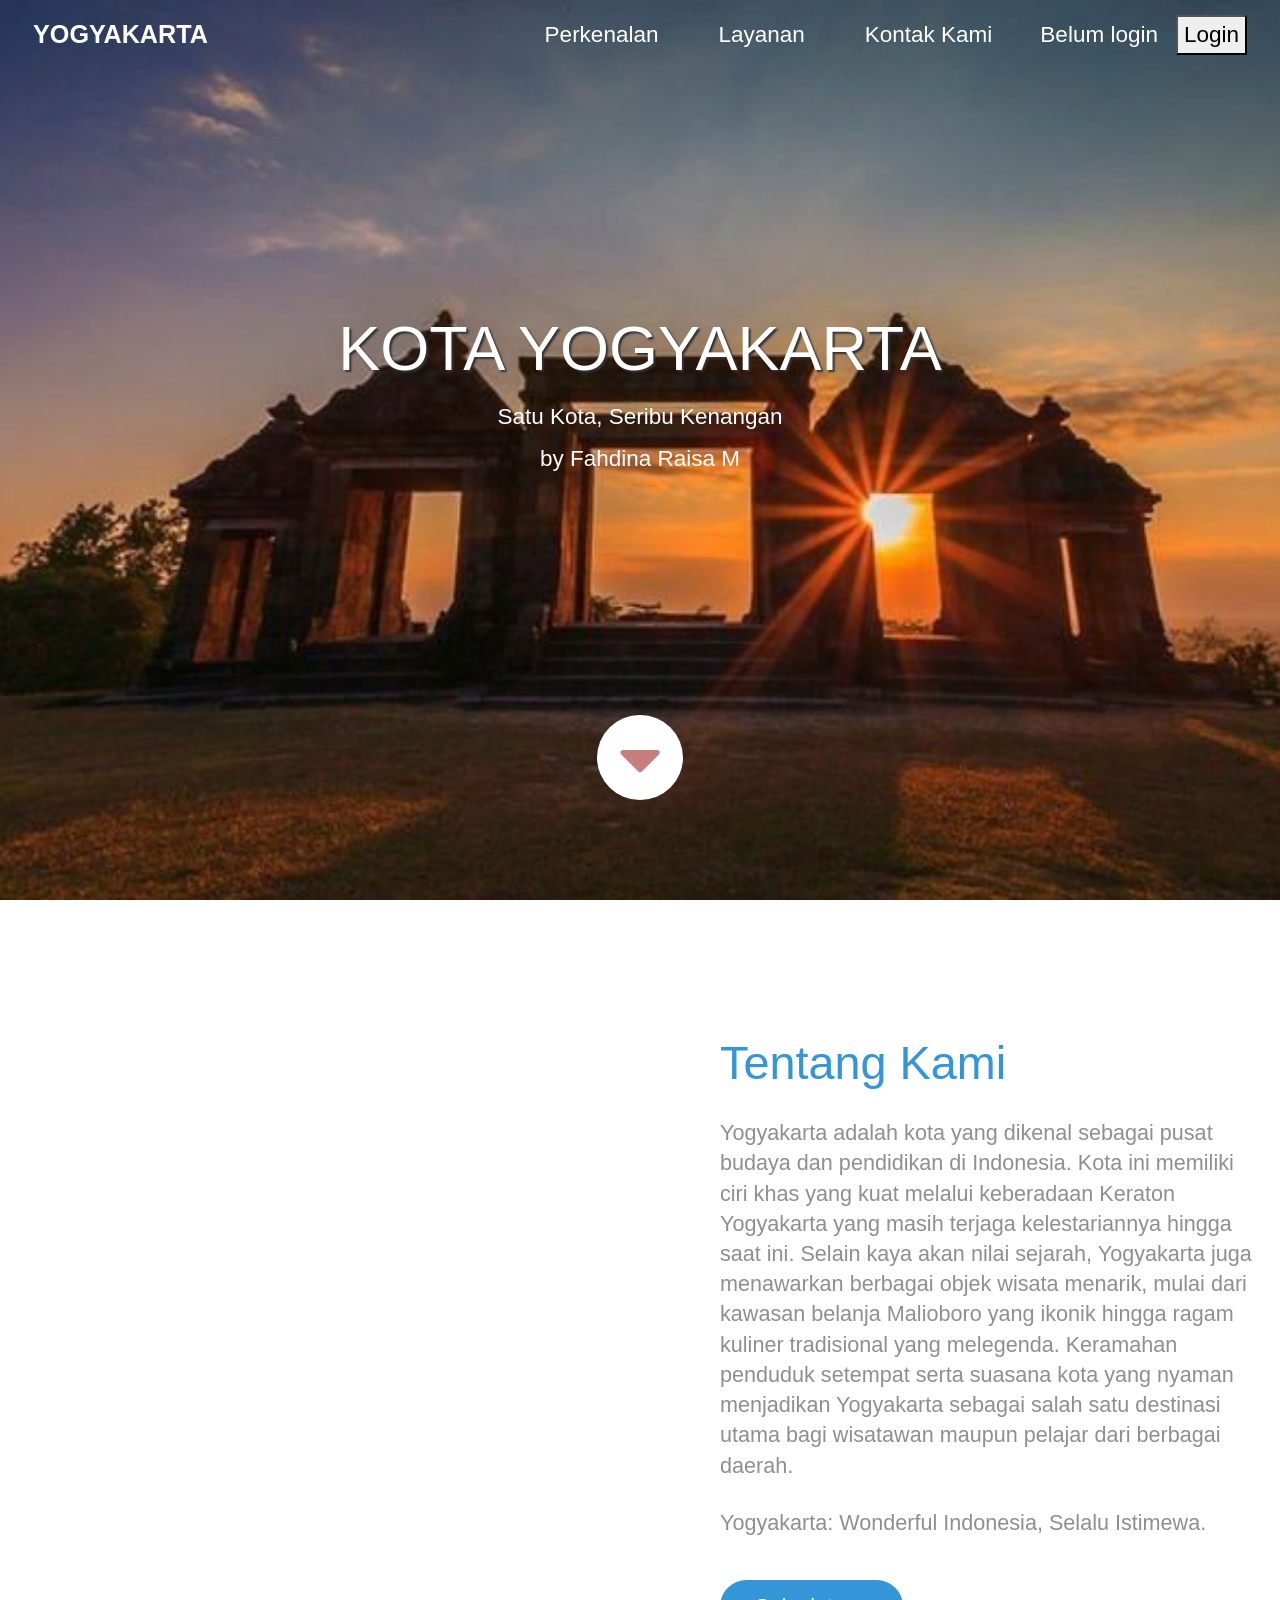
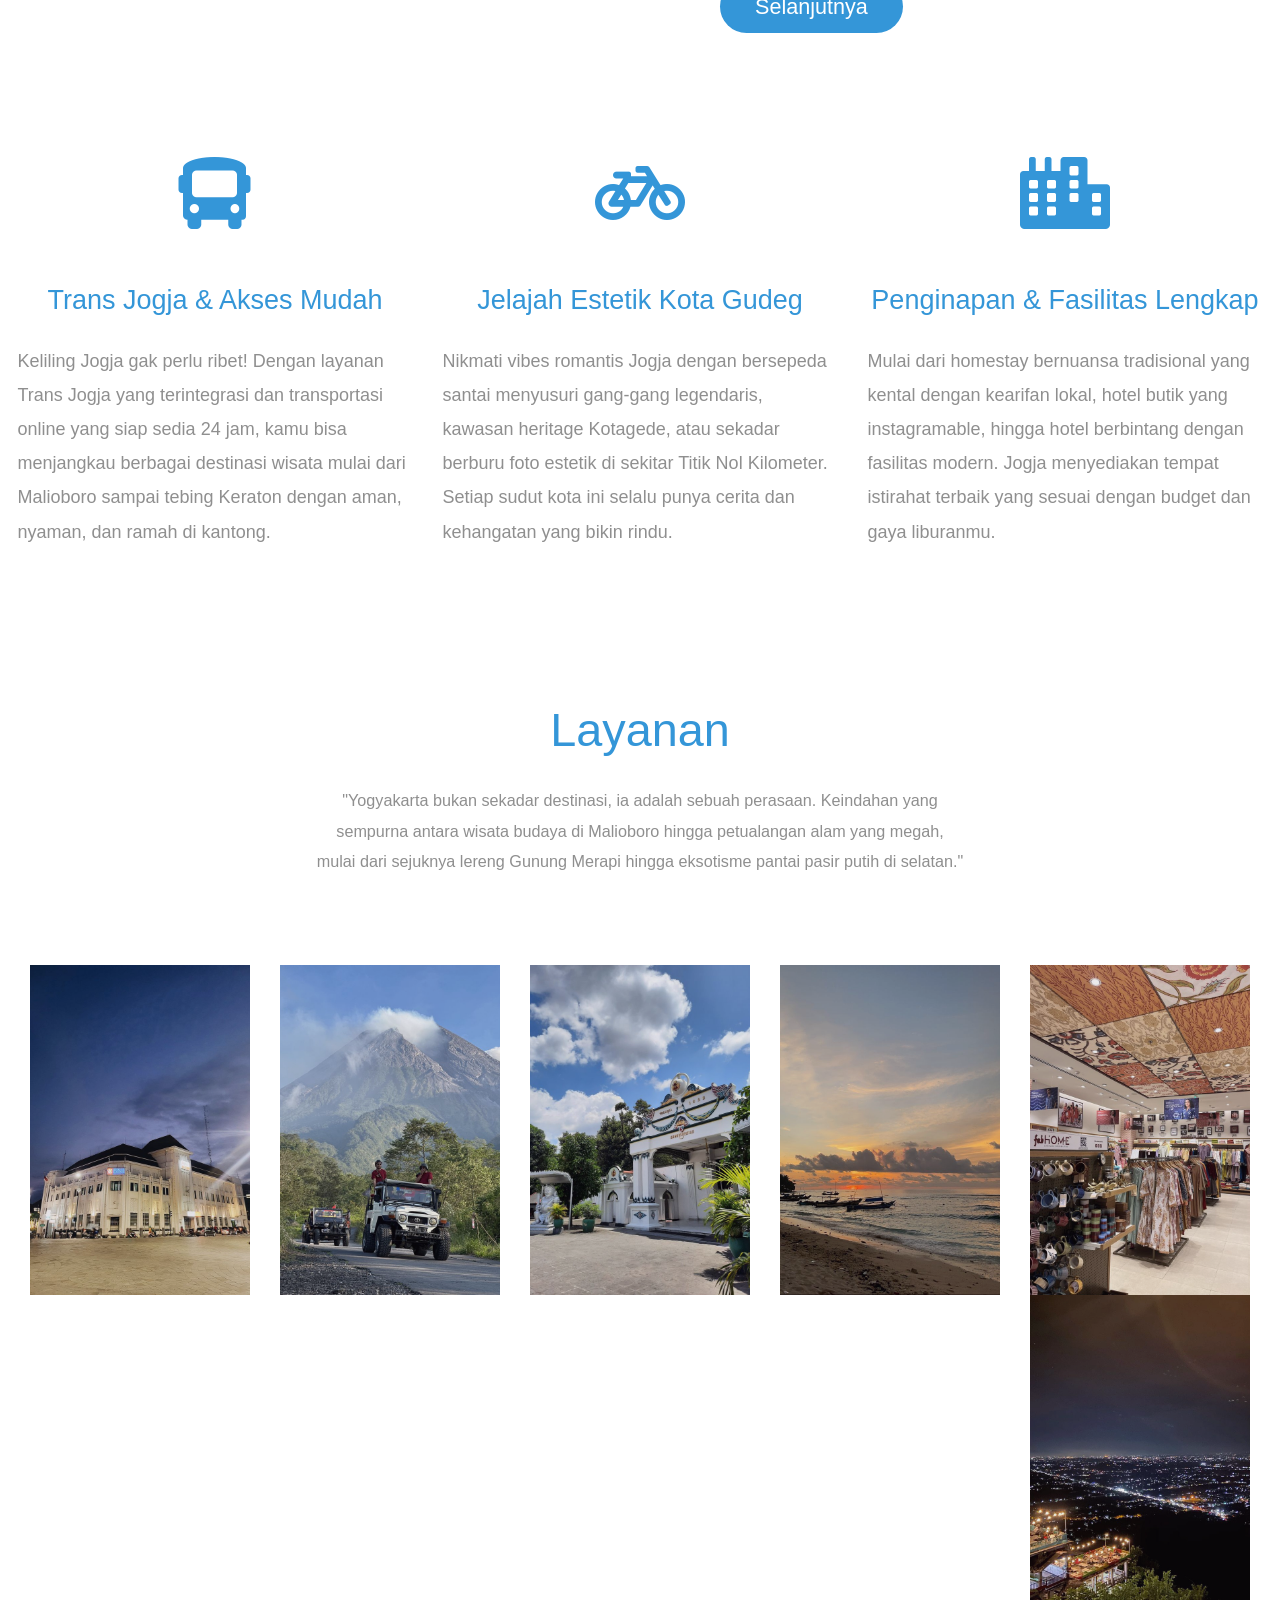
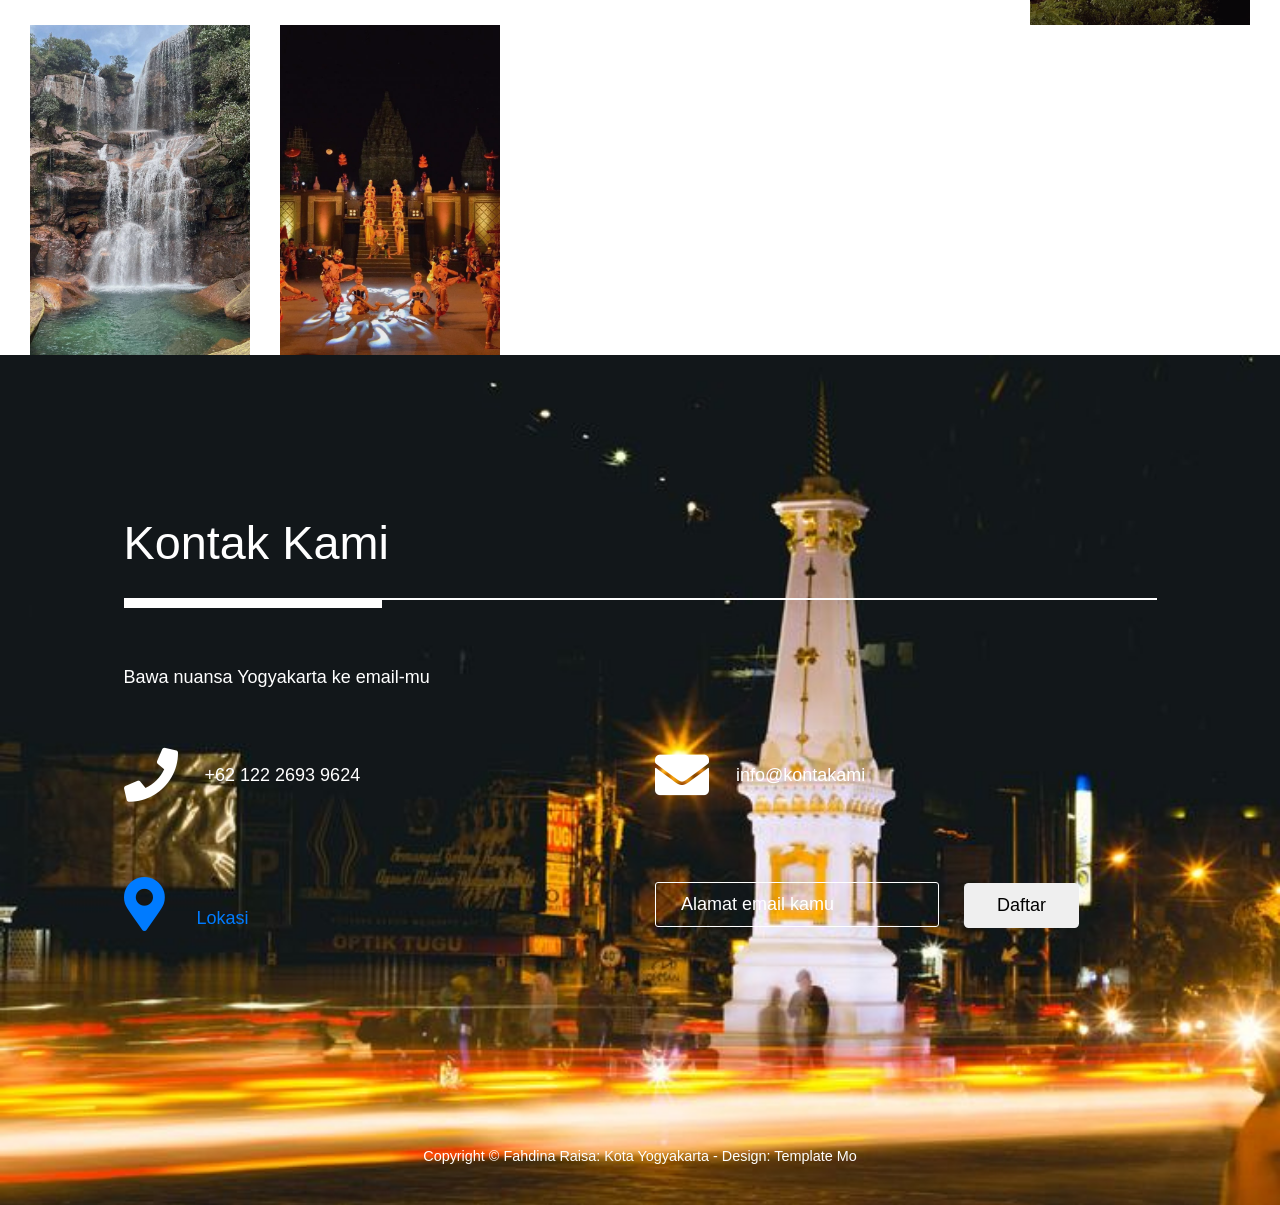
==== commit 9d8e67c0: "Update index.html" ====
--- a/index.html
+++ b/index.html
@@ -75,7 +75,6 @@
         <div class="row">
           <div class="col-lg-6">
 			 <iframe width="560" height="315" src="https://www.youtube.com/embed/-dQexveY0cs?si=P7J66x3pentx3vn7" title="YouTube video player" frameborder="0" allow="accelerometer; autoplay; clipboard-write; encrypted-media; gyroscope; picture-in-picture; web-share" referrerpolicy="strict-origin-when-cross-origin" allowfullscreen></iframe>
-            <img src="img/Apakah Benar Kota Jogja Sebagai Kota Yang Paling Menarik_.jpg" alt="Image" class="img-fluid tm-intro-img" />
           </div>
           <div class="col-lg-6">
             <div class="tm-intro-text-container">
